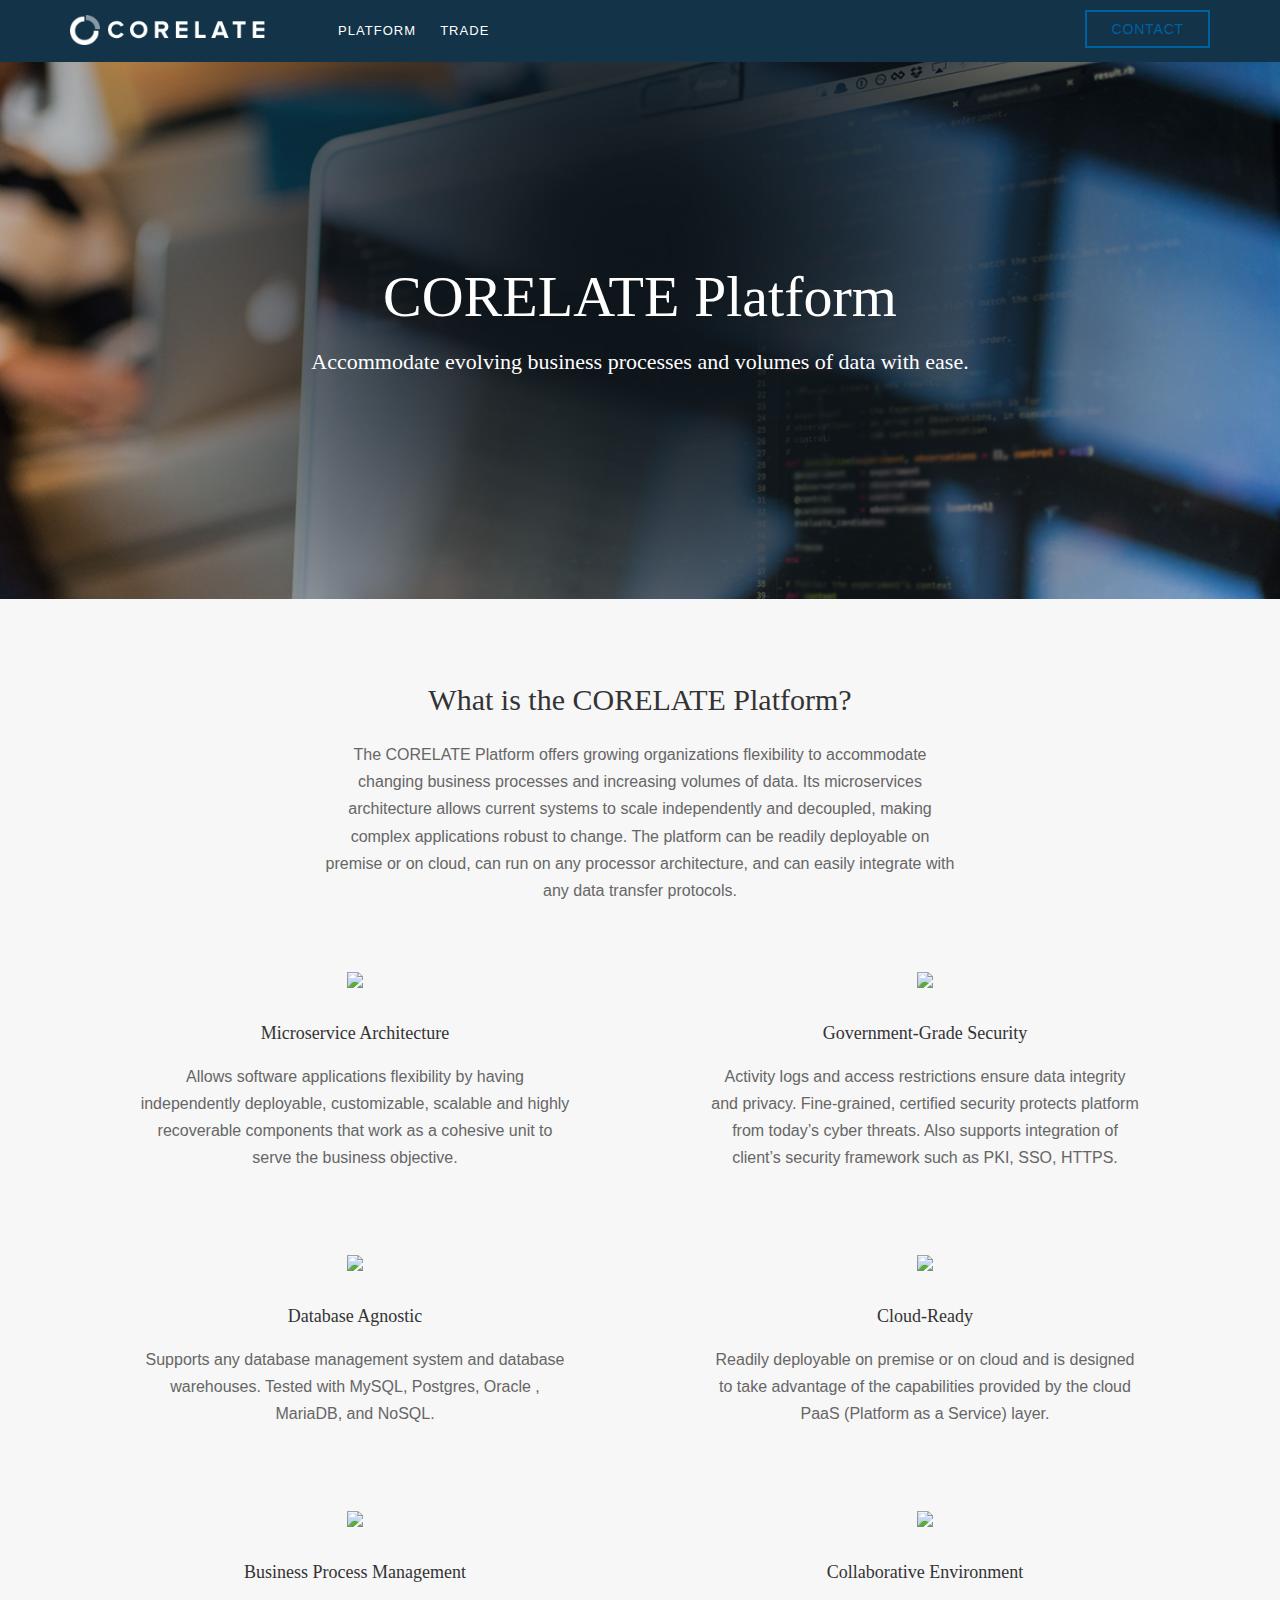
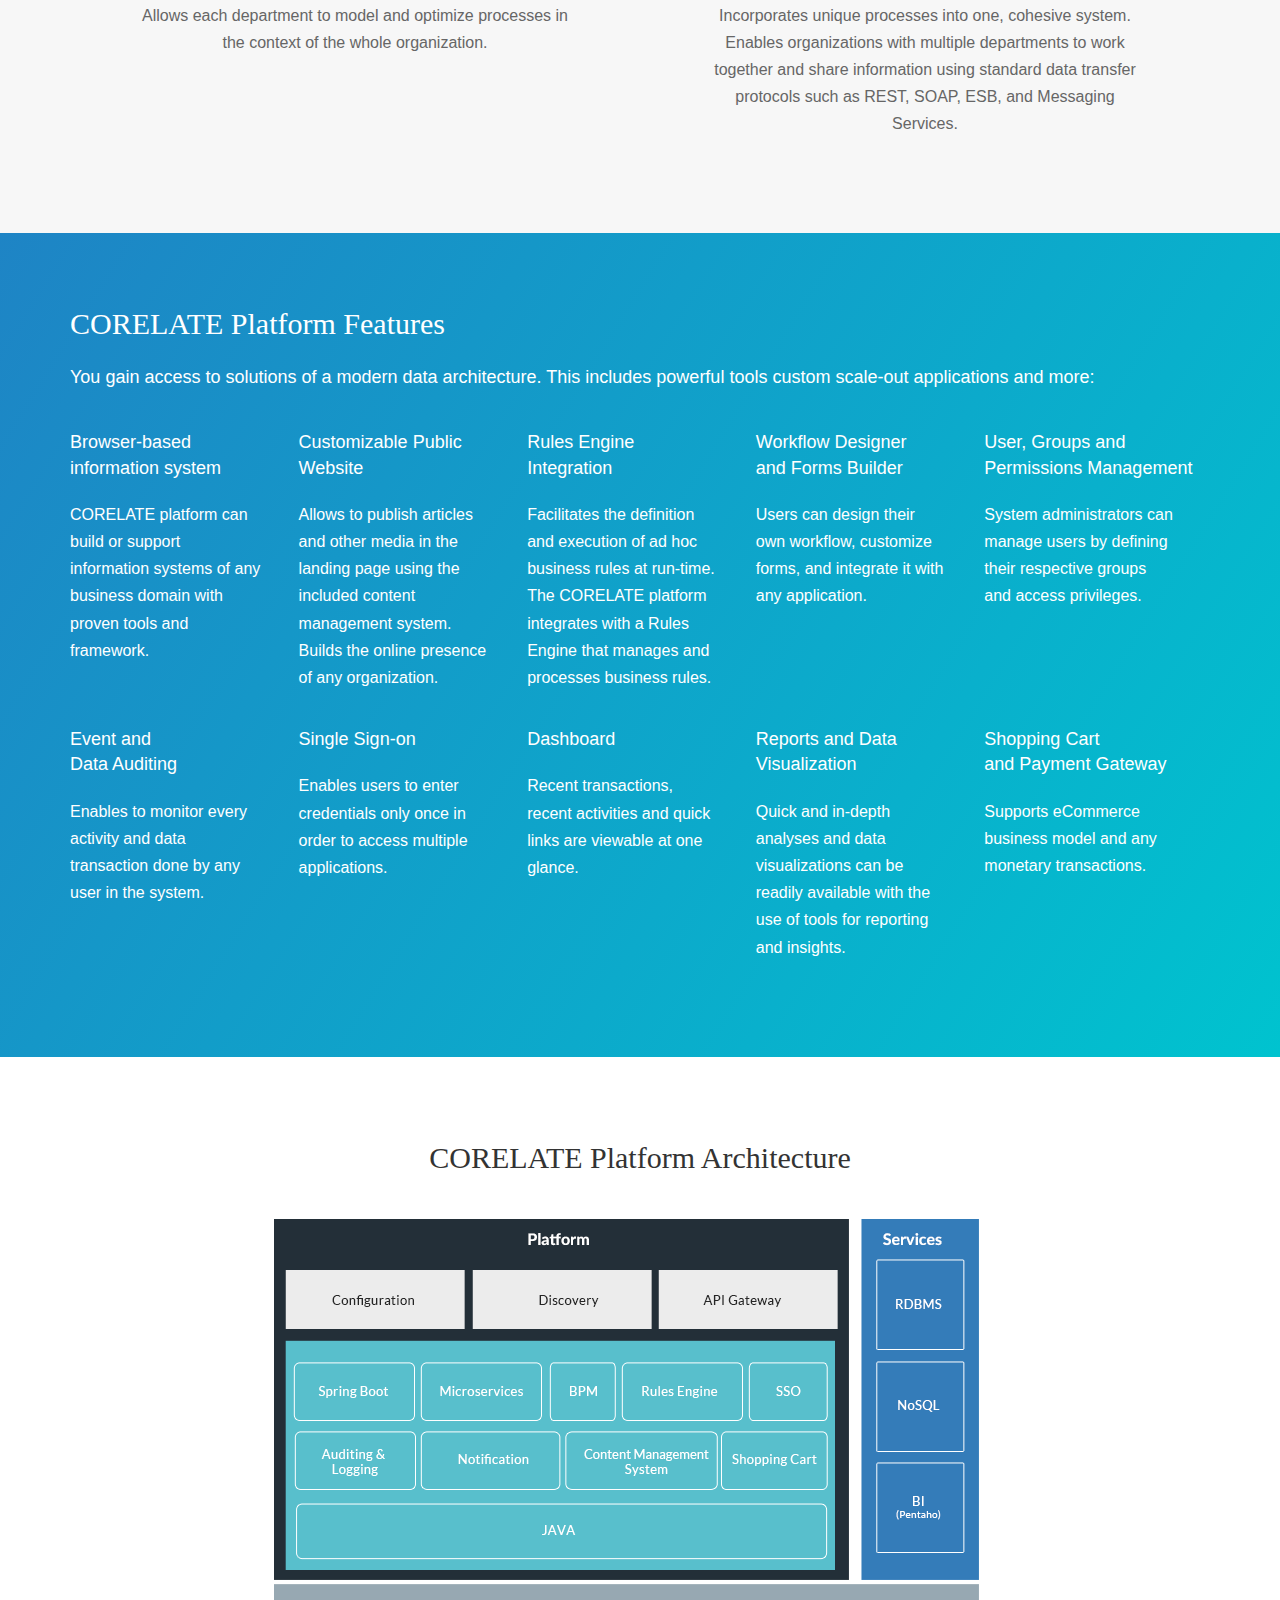
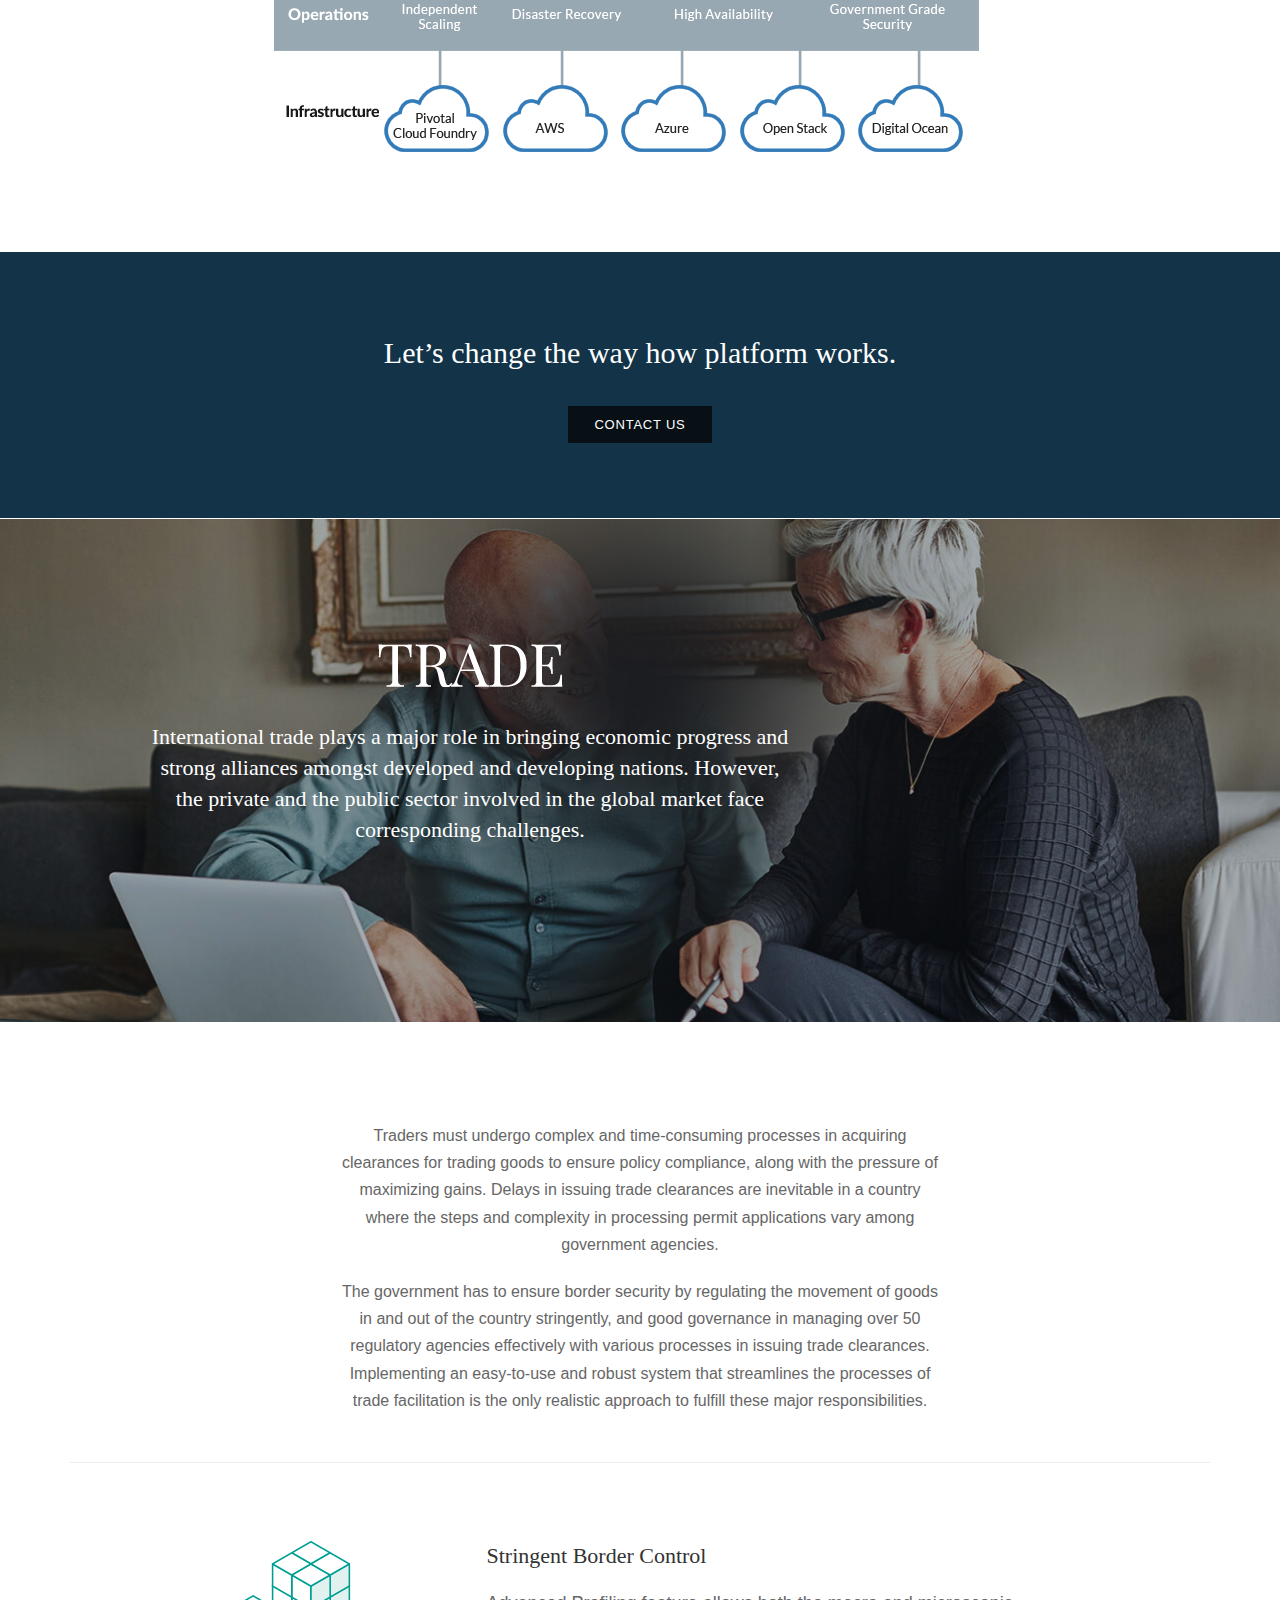
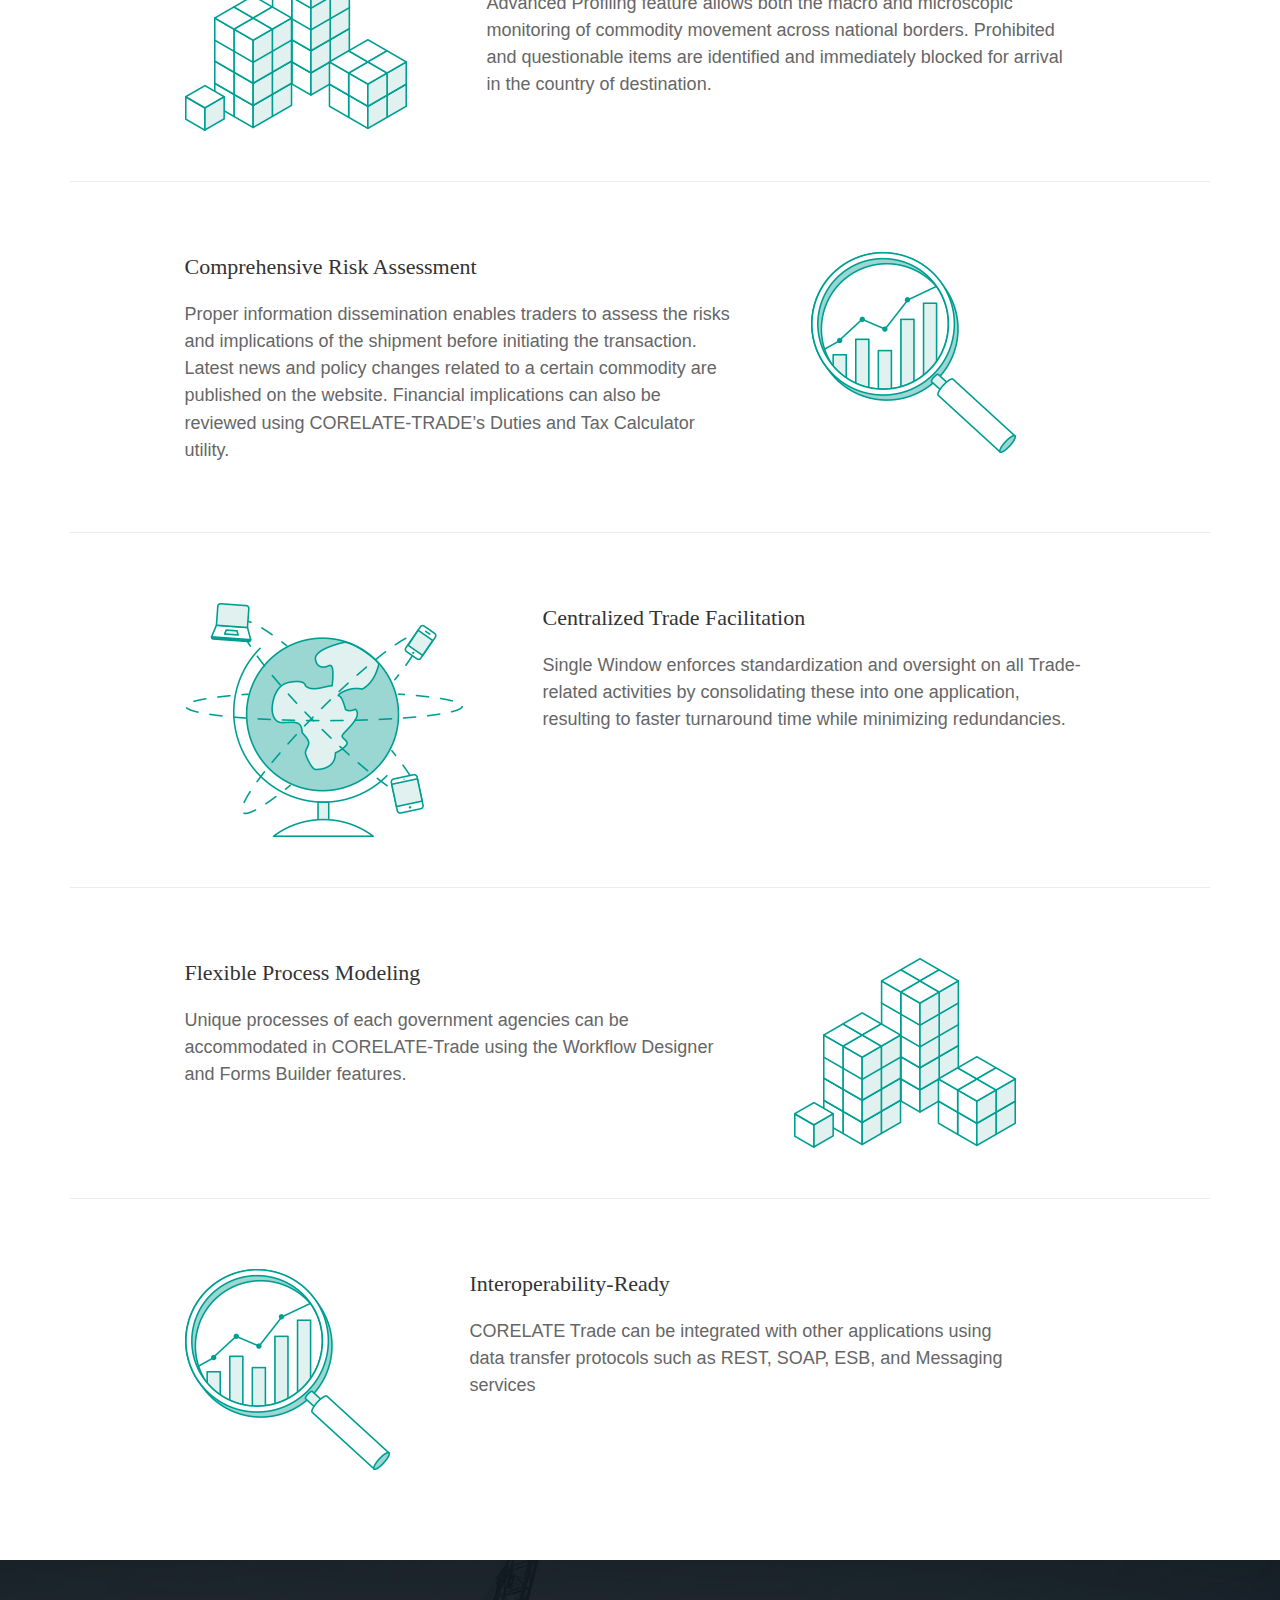
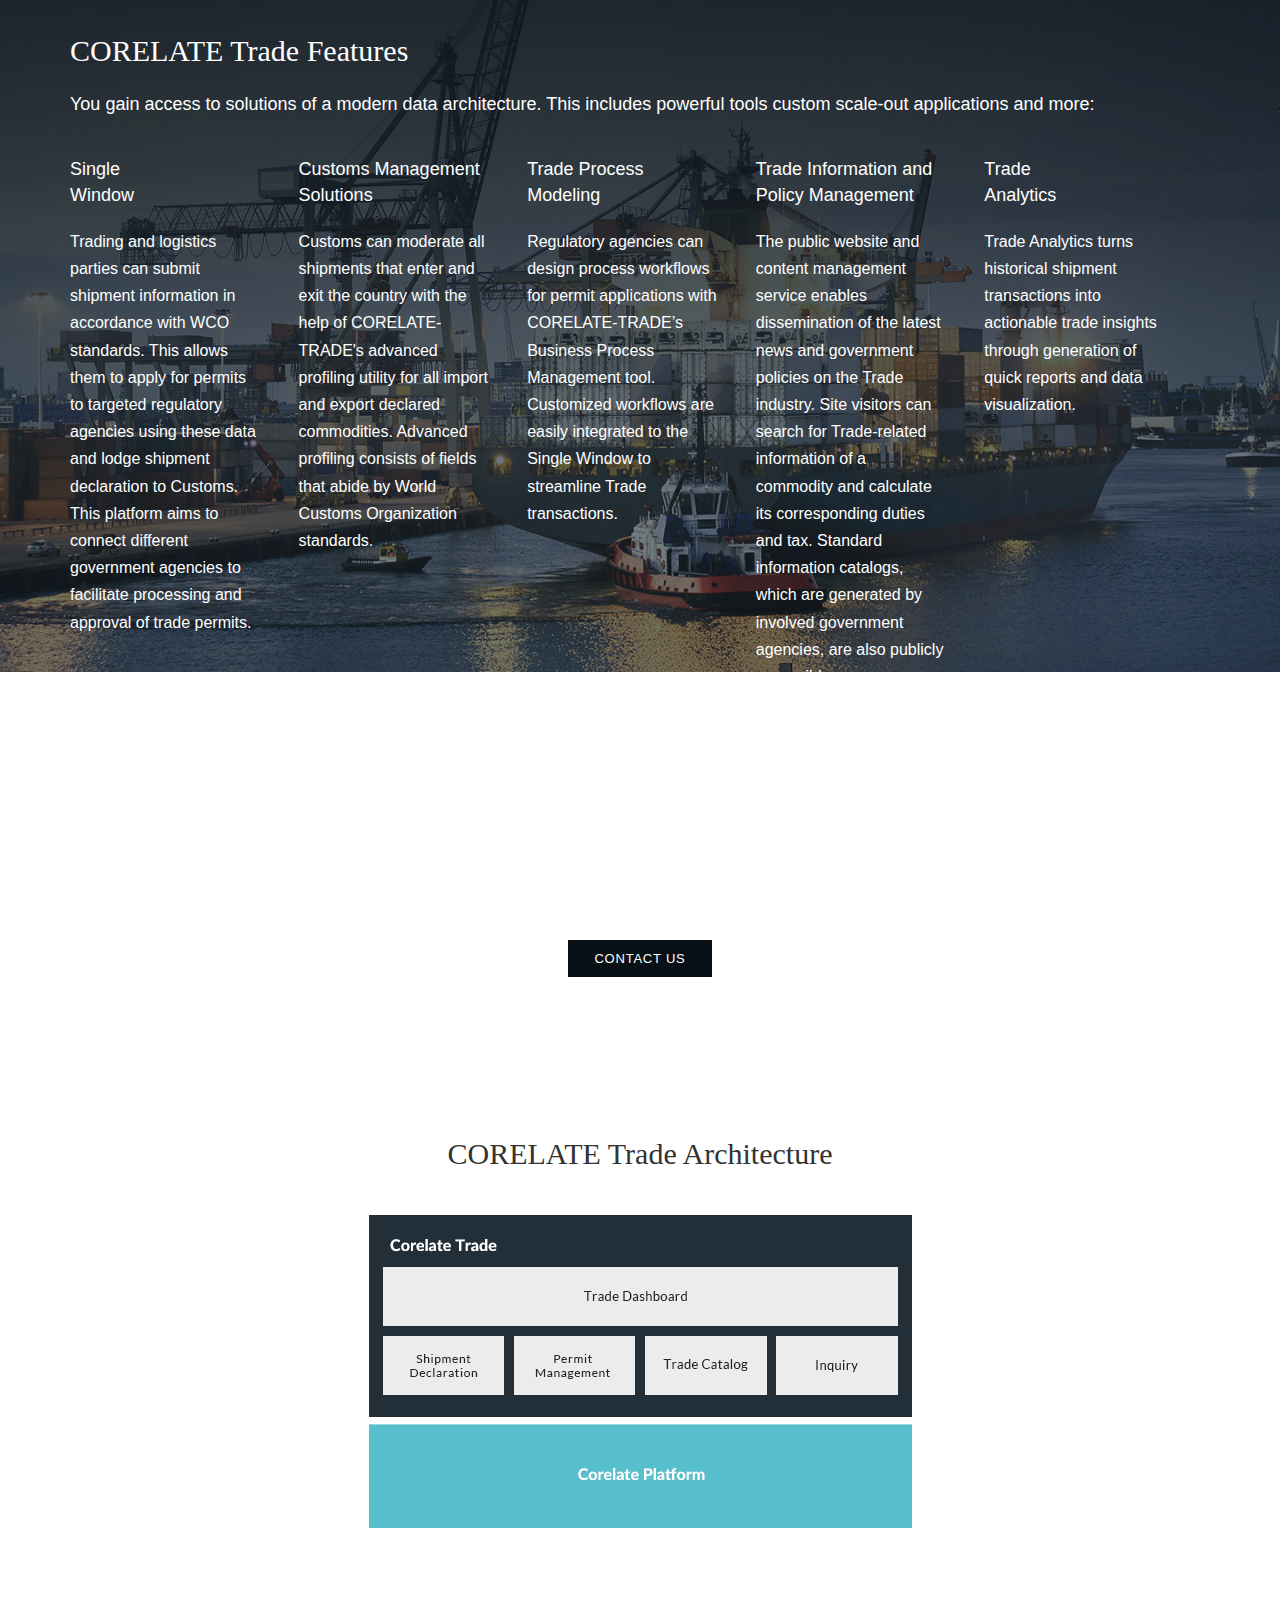
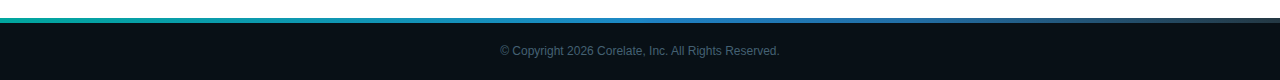
==== backup.html @ 80c0e865 "optimized" ====
<!DOCTYPE html>
<html class="" lang="EN">

<head profile="http://dublincore.org">
    <title>Corelate</title>

    <meta content="text/html; charset=UTF-8" http-equiv="Content-Type">

    <script type="text/javascript">
        window.NREUM || (NREUM = {});
        NREUM.info = {
            "beacon": "bam.nr-data.net",
            "errorBeacon": "bam.nr-data.net",
            "licenseKey": "462e01a639",
            "applicationID": "4451611",
            "transactionName": "IlZaQEAOWQ0AExxZVwxcG11cBVAZ",
            "queueTime": 0,
            "applicationTime": 19,
            "agent": ""
        }
    </script>
    <script type="text/javascript">
        (window.NREUM || (NREUM = {})).loader_config = {
            xpid: "Ug8PV1ZXGwcEUVBUBgA="
        };
        window.NREUM || (NREUM = {}), __nr_require = function(t, e, n) {
            function r(n) {
                if (!e[n]) {
                    var o = e[n] = {
                        exports: {}
                    };
                    t[n][0].call(o.exports, function(e) {
                        var o = t[n][1][e];
                        return r(o || e)
                    }, o, o.exports)
                }
                return e[n].exports
            }
            if ("function" == typeof __nr_require) return __nr_require;
            for (var o = 0; o < n.length; o++) r(n[o]);
            return r
        }({
            1: [function(t, e, n) {
                function r(t) {
                    try {
                        s.console && console.log(t)
                    } catch (e) {}
                }
                var o, i = t("ee"),
                    a = t(14),
                    s = {};
                try {
                    o = localStorage.getItem("__nr_flags").split(","), console && "function" == typeof console.log && (s.console = !0, -1 !== o.indexOf("dev") && (s.dev = !0), -1 !== o.indexOf("nr_dev") && (s.nrDev = !0))
                } catch (c) {}
                s.nrDev && i.on("internal-error", function(t) {
                    r(t.stack)
                }), s.dev && i.on("fn-err", function(t, e, n) {
                    r(n.stack)
                }), s.dev && (r("NR AGENT IN DEVELOPMENT MODE"), r("flags: " + a(s, function(t, e) {
                    return t
                }).join(", ")))
            }, {}],
            2: [function(t, e, n) {
                function r(t, e, n, r, o) {
                    try {
                        d ? d -= 1 : i("err", [o || new UncaughtException(t, e, n)])
                    } catch (s) {
                        try {
                            i("ierr", [s, (new Date).getTime(), !0])
                        } catch (c) {}
                    }
                    return "function" == typeof f ? f.apply(this, a(arguments)) : !1
                }

                function UncaughtException(t, e, n) {
                    this.message = t || "Uncaught error with no additional information", this.sourceURL = e, this.line = n
                }

                function o(t) {
                    i("err", [t, (new Date).getTime()])
                }
                var i = t("handle"),
                    a = t(15),
                    s = t("ee"),
                    c = t("loader"),
                    f = window.onerror,
                    u = !1,
                    d = 0;
                c.features.err = !0, t(1), window.onerror = r;
                try {
                    throw new Error
                } catch (l) {
                    "stack" in l && (t(8), t(7), "addEventListener" in window && t(5), c.xhrWrappable && t(9), u = !0)
                }
                s.on("fn-start", function(t, e, n) {
                    u && (d += 1)
                }), s.on("fn-err", function(t, e, n) {
                    u && (this.thrown = !0, o(n))
                }), s.on("fn-end", function() {
                    u && !this.thrown && d > 0 && (d -= 1)
                }), s.on("internal-error", function(t) {
                    i("ierr", [t, (new Date).getTime(), !0])
                })
            }, {}],
            3: [function(t, e, n) {
                t("loader").features.ins = !0
            }, {}],
            4: [function(t, e, n) {
                function r(t) {}
                if (window.performance && window.performance.timing && window.performance.getEntriesByType) {
                    var o = t("ee"),
                        i = t("handle"),
                        a = t(8),
                        s = t(7);
                    t("loader").features.stn = !0, t(6);
                    var c = NREUM.o.EV;
                    o.on("fn-start", function(t, e) {
                        var n = t[0];
                        n instanceof c && (this.bstStart = Date.now())
                    }), o.on("fn-end", function(t, e) {
                        var n = t[0];
                        n instanceof c && i("bst", [n, e, this.bstStart, Date.now()])
                    }), a.on("fn-start", function(t, e, n) {
                        this.bstStart = Date.now(), this.bstType = n
                    }), a.on("fn-end", function(t, e) {
                        i("bstTimer", [e, this.bstStart, Date.now(), this.bstType])
                    }), s.on("fn-start", function() {
                        this.bstStart = Date.now()
                    }), s.on("fn-end", function(t, e) {
                        i("bstTimer", [e, this.bstStart, Date.now(), "requestAnimationFrame"])
                    }), o.on("pushState-start", function(t) {
                        this.time = Date.now(), this.startPath = location.pathname + location.hash
                    }), o.on("pushState-end", function(t) {
                        i("bstHist", [location.pathname + location.hash, this.startPath, this.time])
                    }), "addEventListener" in window.performance && (window.performance.clearResourceTimings ? window.performance.addEventListener("resourcetimingbufferfull", function(t) {
                        i("bstResource", [window.performance.getEntriesByType("resource")]), window.performance.clearResourceTimings()
                    }, !1) : window.performance.addEventListener("webkitresourcetimingbufferfull", function(t) {
                        i("bstResource", [window.performance.getEntriesByType("resource")]), window.performance.webkitClearResourceTimings()
                    }, !1)), document.addEventListener("scroll", r, !1), document.addEventListener("keypress", r, !1), document.addEventListener("click", r, !1)
                }
            }, {}],
            5: [function(t, e, n) {
                function r(t) {
                    for (var e = t; e && !e.hasOwnProperty(u);) e = Object.getPrototypeOf(e);
                    e && o(e)
                }

                function o(t) {
                    s.inPlace(t, [u, d], "-", i)
                }

                function i(t, e) {
                    return t[1]
                }
                var a = t("ee").get("events"),
                    s = t(16)(a),
                    c = t("gos"),
                    f = XMLHttpRequest,
                    u = "addEventListener",
                    d = "removeEventListener";
                e.exports = a, "getPrototypeOf" in Object ? (r(document), r(window), r(f.prototype)) : f.prototype.hasOwnProperty(u) && (o(window), o(f.prototype)), a.on(u + "-start", function(t, e) {
                    if (t[1]) {
                        var n = t[1];
                        if ("function" == typeof n) {
                            var r = c(n, "nr@wrapped", function() {
                                return s(n, "fn-", null, n.name || "anonymous")
                            });
                            this.wrapped = t[1] = r
                        } else "function" == typeof n.handleEvent && s.inPlace(n, ["handleEvent"], "fn-")
                    }
                }), a.on(d + "-start", function(t) {
                    var e = this.wrapped;
                    e && (t[1] = e)
                })
            }, {}],
            6: [function(t, e, n) {
                var r = t("ee").get("history"),
                    o = t(16)(r);
                e.exports = r, o.inPlace(window.history, ["pushState", "replaceState"], "-")
            }, {}],
            7: [function(t, e, n) {
                var r = t("ee").get("raf"),
                    o = t(16)(r);
                e.exports = r, o.inPlace(window, ["requestAnimationFrame", "mozRequestAnimationFrame", "webkitRequestAnimationFrame", "msRequestAnimationFrame"], "raf-"), r.on("raf-start", function(t) {
                    t[0] = o(t[0], "fn-")
                })
            }, {}],
            8: [function(t, e, n) {
                function r(t, e, n) {
                    t[0] = a(t[0], "fn-", null, n)
                }

                function o(t, e, n) {
                    this.method = n, this.timerDuration = "number" == typeof t[1] ? t[1] : 0, t[0] = a(t[0], "fn-", this, n)
                }
                var i = t("ee").get("timer"),
                    a = t(16)(i);
                e.exports = i, a.inPlace(window, ["setTimeout", "setImmediate"], "setTimer-"), a.inPlace(window, ["setInterval"], "setInterval-"), a.inPlace(window, ["clearTimeout", "clearImmediate"], "clearTimeout-"), i.on("setInterval-start", r), i.on("setTimer-start", o)
            }, {}],
            9: [function(t, e, n) {
                function r(t, e) {
                    d.inPlace(e, ["onreadystatechange"], "fn-", s)
                }

                function o() {
                    var t = this,
                        e = u.context(t);
                    t.readyState > 3 && !e.resolved && (e.resolved = !0, u.emit("xhr-resolved", [], t)), d.inPlace(t, v, "fn-", s)
                }

                function i(t) {
                    w.push(t), h && (g = -g, b.data = g)
                }

                function a() {
                    for (var t = 0; t < w.length; t++) r([], w[t]);
                    w.length && (w = [])
                }

                function s(t, e) {
                    return e
                }

                function c(t, e) {
                    for (var n in t) e[n] = t[n];
                    return e
                }
                t(5);
                var f = t("ee"),
                    u = f.get("xhr"),
                    d = t(16)(u),
                    l = NREUM.o,
                    p = l.XHR,
                    h = l.MO,
                    m = "readystatechange",
                    v = ["onload", "onerror", "onabort", "onloadstart", "onloadend", "onprogress", "ontimeout"],
                    w = [];
                e.exports = u;
                var y = window.XMLHttpRequest = function(t) {
                    var e = new p(t);
                    try {
                        u.emit("new-xhr", [e], e), e.addEventListener(m, o, !1)
                    } catch (n) {
                        try {
                            u.emit("internal-error", [n])
                        } catch (r) {}
                    }
                    return e
                };
                if (c(p, y), y.prototype = p.prototype, d.inPlace(y.prototype, ["open", "send"], "-xhr-", s), u.on("send-xhr-start", function(t, e) {
                        r(t, e), i(e)
                    }), u.on("open-xhr-start", r), h) {
                    var g = 1,
                        b = document.createTextNode(g);
                    new h(a).observe(b, {
                        characterData: !0
                    })
                } else f.on("fn-end", function(t) {
                    t[0] && t[0].type === m || a()
                })
            }, {}],
            10: [function(t, e, n) {
                function r(t) {
                    var e = this.params,
                        n = this.metrics;
                    if (!this.ended) {
                        this.ended = !0;
                        for (var r = 0; l > r; r++) t.removeEventListener(d[r], this.listener, !1);
                        if (!e.aborted) {
                            if (n.duration = (new Date).getTime() - this.startTime, 4 === t.readyState) {
                                e.status = t.status;
                                var i = o(t, this.lastSize);
                                if (i && (n.rxSize = i), this.sameOrigin) {
                                    var a = t.getResponseHeader("X-NewRelic-App-Data");
                                    a && (e.cat = a.split(", ").pop())
                                }
                            } else e.status = 0;
                            n.cbTime = this.cbTime, u.emit("xhr-done", [t], t), c("xhr", [e, n, this.startTime])
                        }
                    }
                }

                function o(t, e) {
                    var n = t.responseType;
                    if ("json" === n && null !== e) return e;
                    var r = "arraybuffer" === n || "blob" === n || "json" === n ? t.response : t.responseText;
                    return i(r)
                }

                function i(t) {
                    if ("string" == typeof t && t.length) return t.length;
                    if ("object" == typeof t) {
                        if ("undefined" != typeof ArrayBuffer && t instanceof ArrayBuffer && t.byteLength) return t.byteLength;
                        if ("undefined" != typeof Blob && t instanceof Blob && t.size) return t.size;
                        if (!("undefined" != typeof FormData && t instanceof FormData)) try {
                            return JSON.stringify(t).length
                        } catch (e) {
                            return
                        }
                    }
                }

                function a(t, e) {
                    var n = f(e),
                        r = t.params;
                    r.host = n.hostname + ":" + n.port, r.pathname = n.pathname, t.sameOrigin = n.sameOrigin
                }
                var s = t("loader");
                if (s.xhrWrappable) {
                    var c = t("handle"),
                        f = t(11),
                        u = t("ee"),
                        d = ["load", "error", "abort", "timeout"],
                        l = d.length,
                        p = t("id"),
                        h = t(13),
                        m = window.XMLHttpRequest;
                    s.features.xhr = !0, t(9), u.on("new-xhr", function(t) {
                        var e = this;
                        e.totalCbs = 0, e.called = 0, e.cbTime = 0, e.end = r, e.ended = !1, e.xhrGuids = {}, e.lastSize = null, h && (h > 34 || 10 > h) || window.opera || t.addEventListener("progress", function(t) {
                            e.lastSize = t.loaded
                        }, !1)
                    }), u.on("open-xhr-start", function(t) {
                        this.params = {
                            method: t[0]
                        }, a(this, t[1]), this.metrics = {}
                    }), u.on("open-xhr-end", function(t, e) {
                        "loader_config" in NREUM && "xpid" in NREUM.loader_config && this.sameOrigin && e.setRequestHeader("X-NewRelic-ID", NREUM.loader_config.xpid)
                    }), u.on("send-xhr-start", function(t, e) {
                        var n = this.metrics,
                            r = t[0],
                            o = this;
                        if (n && r) {
                            var a = i(r);
                            a && (n.txSize = a)
                        }
                        this.startTime = (new Date).getTime(), this.listener = function(t) {
                            try {
                                "abort" === t.type && (o.params.aborted = !0), ("load" !== t.type || o.called === o.totalCbs && (o.onloadCalled || "function" != typeof e.onload)) && o.end(e)
                            } catch (n) {
                                try {
                                    u.emit("internal-error", [n])
                                } catch (r) {}
                            }
                        };
                        for (var s = 0; l > s; s++) e.addEventListener(d[s], this.listener, !1)
                    }), u.on("xhr-cb-time", function(t, e, n) {
                        this.cbTime += t, e ? this.onloadCalled = !0 : this.called += 1, this.called !== this.totalCbs || !this.onloadCalled && "function" == typeof n.onload || this.end(n)
                    }), u.on("xhr-load-added", function(t, e) {
                        var n = "" + p(t) + !!e;
                        this.xhrGuids && !this.xhrGuids[n] && (this.xhrGuids[n] = !0, this.totalCbs += 1)
                    }), u.on("xhr-load-removed", function(t, e) {
                        var n = "" + p(t) + !!e;
                        this.xhrGuids && this.xhrGuids[n] && (delete this.xhrGuids[n], this.totalCbs -= 1)
                    }), u.on("addEventListener-end", function(t, e) {
                        e instanceof m && "load" === t[0] && u.emit("xhr-load-added", [t[1], t[2]], e)
                    }), u.on("removeEventListener-end", function(t, e) {
                        e instanceof m && "load" === t[0] && u.emit("xhr-load-removed", [t[1], t[2]], e)
                    }), u.on("fn-start", function(t, e, n) {
                        e instanceof m && ("onload" === n && (this.onload = !0), ("load" === (t[0] && t[0].type) || this.onload) && (this.xhrCbStart = (new Date).getTime()))
                    }), u.on("fn-end", function(t, e) {
                        this.xhrCbStart && u.emit("xhr-cb-time", [(new Date).getTime() - this.xhrCbStart, this.onload, e], e)
                    })
                }
            }, {}],
            11: [function(t, e, n) {
                e.exports = function(t) {
                    var e = document.createElement("a"),
                        n = window.location,
                        r = {};
                    e.href = t, r.port = e.port;
                    var o = e.href.split("://");
                    !r.port && o[1] && (r.port = o[1].split("/")[0].split("@").pop().split(":")[1]), r.port && "0" !== r.port || (r.port = "https" === o[0] ? "443" : "80"), r.hostname = e.hostname || n.hostname, r.pathname = e.pathname, r.protocol = o[0], "/" !== r.pathname.charAt(0) && (r.pathname = "/" + r.pathname);
                    var i = !e.protocol || ":" === e.protocol || e.protocol === n.protocol,
                        a = e.hostname === document.domain && e.port === n.port;
                    return r.sameOrigin = i && (!e.hostname || a), r
                }
            }, {}],
            12: [function(t, e, n) {
                function r(t, e) {
                    return function() {
                        o(t, [(new Date).getTime()].concat(a(arguments)), null, e)
                    }
                }
                var o = t("handle"),
                    i = t(14),
                    a = t(15);
                "undefined" == typeof window.newrelic && (newrelic = NREUM);
                var s = ["setPageViewName", "addPageAction", "setCustomAttribute", "finished", "addToTrace", "inlineHit"],
                    c = ["addPageAction"],
                    f = "api-";
                i(s, function(t, e) {
                    newrelic[e] = r(f + e, "api")
                }), i(c, function(t, e) {
                    newrelic[e] = r(f + e)
                }), e.exports = newrelic, newrelic.noticeError = function(t) {
                    "string" == typeof t && (t = new Error(t)), o("err", [t, (new Date).getTime()])
                }
            }, {}],
            13: [function(t, e, n) {
                var r = 0,
                    o = navigator.userAgent.match(/Firefox[\/\s](\d+\.\d+)/);
                o && (r = +o[1]), e.exports = r
            }, {}],
            14: [function(t, e, n) {
                function r(t, e) {
                    var n = [],
                        r = "",
                        i = 0;
                    for (r in t) o.call(t, r) && (n[i] = e(r, t[r]), i += 1);
                    return n
                }
                var o = Object.prototype.hasOwnProperty;
                e.exports = r
            }, {}],
            15: [function(t, e, n) {
                function r(t, e, n) {
                    e || (e = 0), "undefined" == typeof n && (n = t ? t.length : 0);
                    for (var r = -1, o = n - e || 0, i = Array(0 > o ? 0 : o); ++r < o;) i[r] = t[e + r];
                    return i
                }
                e.exports = r
            }, {}],
            16: [function(t, e, n) {
                function r(t) {
                    return !(t && "function" == typeof t && t.apply && !t[a])
                }
                var o = t("ee"),
                    i = t(15),
                    a = "nr@original",
                    s = Object.prototype.hasOwnProperty,
                    c = !1;
                e.exports = function(t) {
                    function e(t, e, n, o) {
                        function nrWrapper() {
                            var r, a, s, c;
                            try {
                                a = this, r = i(arguments), s = "function" == typeof n ? n(r, a) : n || {}
                            } catch (u) {
                                d([u, "", [r, a, o], s])
                            }
                            f(e + "start", [r, a, o], s);
                            try {
                                return c = t.apply(a, r)
                            } catch (l) {
                                throw f(e + "err", [r, a, l], s), l
                            } finally {
                                f(e + "end", [r, a, c], s)
                            }
                        }
                        return r(t) ? t : (e || (e = ""), nrWrapper[a] = t, u(t, nrWrapper), nrWrapper)
                    }

                    function n(t, n, o, i) {
                        o || (o = "");
                        var a, s, c, f = "-" === o.charAt(0);
                        for (c = 0; c < n.length; c++) s = n[c], a = t[s], r(a) || (t[s] = e(a, f ? s + o : o, i, s))
                    }

                    function f(e, n, r) {
                        if (!c) {
                            c = !0;
                            try {
                                t.emit(e, n, r)
                            } catch (o) {
                                d([o, e, n, r])
                            }
                            c = !1
                        }
                    }

                    function u(t, e) {
                        if (Object.defineProperty && Object.keys) try {
                            var n = Object.keys(t);
                            return n.forEach(function(n) {
                                Object.defineProperty(e, n, {
                                    get: function() {
                                        return t[n]
                                    },
                                    set: function(e) {
                                        return t[n] = e, e
                                    }
                                })
                            }), e
                        } catch (r) {
                            d([r])
                        }
                        for (var o in t) s.call(t, o) && (e[o] = t[o]);
                        return e
                    }

                    function d(e) {
                        try {
                            t.emit("internal-error", e)
                        } catch (n) {}
                    }
                    return t || (t = o), e.inPlace = n, e.flag = a, e
                }
            }, {}],
            ee: [function(t, e, n) {
                function r() {}

                function o(t) {
                    function e(t) {
                        return t && t instanceof r ? t : t ? s(t, a, i) : i()
                    }

                    function n(n, r, o) {
                        t && t(n, r, o);
                        for (var i = e(o), a = l(n), s = a.length, c = 0; s > c; c++) a[c].apply(i, r);
                        var u = f[v[n]];
                        return u && u.push([w, n, r, i]), i
                    }

                    function d(t, e) {
                        m[t] = l(t).concat(e)
                    }

                    function l(t) {
                        return m[t] || []
                    }

                    function p(t) {
                        return u[t] = u[t] || o(n)
                    }

                    function h(t, e) {
                        c(t, function(t, n) {
                            e = e || "feature", v[n] = e, e in f || (f[e] = [])
                        })
                    }
                    var m = {},
                        v = {},
                        w = {
                            on: d,
                            emit: n,
                            get: p,
                            listeners: l,
                            context: e,
                            buffer: h
                        };
                    return w
                }

                function i() {
                    return new r
                }
                var a = "nr@context",
                    s = t("gos"),
                    c = t(14),
                    f = {},
                    u = {},
                    d = e.exports = o();
                d.backlog = f
            }, {}],
            gos: [function(t, e, n) {
                function r(t, e, n) {
                    if (o.call(t, e)) return t[e];
                    var r = n();
                    if (Object.defineProperty && Object.keys) try {
                        return Object.defineProperty(t, e, {
                            value: r,
                            writable: !0,
                            enumerable: !1
                        }), r
                    } catch (i) {}
                    return t[e] = r, r
                }
                var o = Object.prototype.hasOwnProperty;
                e.exports = r
            }, {}],
            handle: [function(t, e, n) {
                function r(t, e, n, r) {
                    o.buffer([t], r), o.emit(t, e, n)
                }
                var o = t("ee").get("handle");
                e.exports = r, r.ee = o
            }, {}],
            id: [function(t, e, n) {
                function r(t) {
                    var e = typeof t;
                    return !t || "object" !== e && "function" !== e ? -1 : t === window ? 0 : a(t, i, function() {
                        return o++
                    })
                }
                var o = 1,
                    i = "nr@id",
                    a = t("gos");
                e.exports = r
            }, {}],
            loader: [function(t, e, n) {
                function r() {
                    if (!m++) {
                        var t = h.info = NREUM.info,
                            e = u.getElementsByTagName("script")[0];
                        if (t && t.licenseKey && t.applicationID && e) {
                            c(l, function(e, n) {
                                t[e] || (t[e] = n)
                            });
                            var n = "https" === d.split(":")[0] || t.sslForHttp;
                            h.proto = n ? "https://" : "http://", s("mark", ["onload", a()], null, "api");
                            var r = u.createElement("script");
                            r.src = h.proto + t.agent, e.parentNode.insertBefore(r, e)
                        }
                    }
                }

                function o() {
                    "complete" === u.readyState && i()
                }

                function i() {
                    s("mark", ["domContent", a()], null, "api")
                }

                function a() {
                    return (new Date).getTime()
                }
                var s = t("handle"),
                    c = t(14),
                    f = window,
                    u = f.document;
                NREUM.o = {
                    ST: setTimeout,
                    CT: clearTimeout,
                    XHR: f.XMLHttpRequest,
                    REQ: f.Request,
                    EV: f.Event,
                    PR: f.Promise,
                    MO: f.MutationObserver
                }, t(12);
                var d = "" + location,
                    l = {
                        beacon: "bam.nr-data.net",
                        errorBeacon: "bam.nr-data.net",
                        agent: "js-agent.newrelic.com/nr-918.min.js"
                    },
                    p = window.XMLHttpRequest && XMLHttpRequest.prototype && XMLHttpRequest.prototype.addEventListener && !/CriOS/.test(navigator.userAgent),
                    h = e.exports = {
                        offset: a(),
                        origin: d,
                        features: {},
                        xhrWrappable: p
                    };
                u.addEventListener ? (u.addEventListener("DOMContentLoaded", i, !1), f.addEventListener("load", r, !1)) : (u.attachEvent("onreadystatechange", o), f.attachEvent("onload", r)), s("mark", ["firstbyte", a()], null, "api");
                var m = 0
            }, {}]
        }, {}, ["loader", 2, 10, 4, 3]);
    </script>
    <meta content="Home" property="og:title">
    <meta content="website" property="og:type">
    <meta content="width=device-width, initial-scale=1.0, maximum-scale=1, minimum-scale=1, user-scalable=no" id="viewport" name="viewport">
    
    <link href="images/favicon.ico" rel="shortcut icon" type="image/x-icon">
    <link href="files_files/application-1.css" media="all" rel="stylesheet">
    <link href="files_files/application-2.css" media="all" rel="stylesheet">
    
    <script async="async" src="files_files/application-232e12974c56cdbbe2a2cf944777f6a6.js"></script>
    <script src="files_files/munchkin_002.js" async="" type="text/javascript"></script>
    <link href="files_files/forms2.css" type="text/css" rel="stylesheet" id="mktoForms2BaseStyle">
    <link href="files_files/forms2-theme-simple.css" type="text/css" rel="stylesheet" id="mktoForms2ThemeStyle">
    <style type="text/css">
        .fancybox-margin {
            margin-right: 15px;
        }
    </style>
    <style type="text/css">
        .fancybox-margin {
            margin-right: 15px;
        }
    </style>
    <style class="firebugResetStyles" type="text/css" charset="utf-8">
        /* See license.txt for terms of usage */
        /** reset styling **/
        
        .firebugResetStyles {
            z-index: 2147483646 !important;
            top: 0 !important;
            left: 0 !important;
            display: block !important;
            border: 0 none !important;
            margin: 0 !important;
            padding: 0 !important;
            outline: 0 !important;
            min-width: 0 !important;
            max-width: none !important;
            min-height: 0 !important;
            max-height: none !important;
            position: fixed !important;
            transform: rotate(0deg) !important;
            transform-origin: 50% 50% !important;
            border-radius: 0 !important;
            box-shadow: none !important;
            background: transparent none !important;
            pointer-events: none !important;
            white-space: normal !important;
        }
        style.firebugResetStyles {
            display: none !important;
        }
        .firebugBlockBackgroundColor {
            background-color: transparent !important;
        }
        .firebugResetStyles:before,
        .firebugResetStyles:after {
            content: "" !important;
        }
        /**actual styling to be modified by firebug theme**/
        
        .firebugCanvas {
            display: none !important;
        }
        /* * * * * * * * * * * * * * * * * * * * * * * * * * * * * * * * * * * * * * * * * * * * * * * * */
        
        .firebugLayoutBox {
            width: auto !important;
            position: static !important;
        }
        .firebugLayoutBoxOffset {
            opacity: 0.8 !important;
            position: fixed !important;
        }
        .firebugLayoutLine {
            opacity: 0.4 !important;
            background-color: #000000 !important;
        }
        .firebugLayoutLineLeft,
        .firebugLayoutLineRight {
            width: 1px !important;
            height: 100% !important;
        }
        .firebugLayoutLineTop,
        .firebugLayoutLineBottom {
            width: 100% !important;
            height: 1px !important;
        }
        .firebugLayoutLineTop {
            margin-top: -1px !important;
            border-top: 1px solid #999999 !important;
        }
        .firebugLayoutLineRight {
            border-right: 1px solid #999999 !important;
        }
        .firebugLayoutLineBottom {
            border-bottom: 1px solid #999999 !important;
        }
        .firebugLayoutLineLeft {
            margin-left: -1px !important;
            border-left: 1px solid #999999 !important;
        }
        /* * * * * * * * * * * * * * * * * * * * * * * * * * * * * * * * * * * * * * * * * * * * * * * * */
        
        .firebugLayoutBoxParent {
            border-top: 0 none !important;
            border-right: 1px dashed #E00 !important;
            border-bottom: 1px dashed #E00 !important;
            border-left: 0 none !important;
            position: fixed !important;
            width: auto !important;
        }
        .firebugRuler {
            position: absolute !important;
        }
        .firebugRulerH {
            top: -15px !important;
            left: 0 !important;
            width: 100% !important;
            height: 14px !important;
            background: url("data:image/png,%89PNG%0D%0A%1A%0A%00%00%00%0DIHDR%00%00%13%88%00%00%00%0E%08%02%00%00%00L%25a%0A%00%00%00%04gAMA%00%00%D6%D8%D4OX2%00%00%00%19tEXtSoftware%00Adobe%20ImageReadyq%C9e%3C%00%00%04%F8IDATx%DA%EC%DD%D1n%E2%3A%00E%D1%80%F8%FF%EF%E2%AF2%95%D0D4%0E%C1%14%B0%8Fa-%E9%3E%CC%9C%87n%B9%81%A6W0%1C%A6i%9A%E7y%0As8%1CT%A9R%A5J%95*U%AAT%A9R%A5J%95*U%AAT%A9R%A5J%95*U%AAT%A9R%A5J%95*U%AAT%A9R%A5J%95*U%AAT%A9R%A5J%95*U%AAT%A9R%A5J%95*U%AATE9%FE%FCw%3E%9F%AF%2B%2F%BA%97%FDT%1D~K(%5C%9D%D5%EA%1B%5C%86%B5%A9%BDU%B5y%80%ED%AB*%03%FAV9%AB%E1%CEj%E7%82%EF%FB%18%BC%AEJ8%AB%FA'%D2%BEU9%D7U%ECc0%E1%A2r%5DynwVi%CFW%7F%BB%17%7Dy%EACU%CD%0E%F0%FA%3BX%FEbV%FEM%9B%2B%AD%BE%AA%E5%95v%AB%AA%E3E5%DCu%15rV9%07%B5%7F%B5w%FCm%BA%BE%AA%FBY%3D%14%F0%EE%C7%60%0EU%AAT%A9R%A5J%95*U%AAT%A9R%A5J%95*U%AAT%A9R%A5J%95*U%AAT%A9R%A5J%95*U%AAT%A9R%A5JU%88%D3%F5%1F%AE%DF%3B%1B%F2%3E%DAUCNa%F92%D02%AC%7Dm%F9%3A%D4%F2%8B6%AE*%BF%5C%C2Ym~9g5%D0Y%95%17%7C%C8c%B0%7C%18%26%9CU%CD%13i%F7%AA%90%B3Z%7D%95%B4%C7%60%E6E%B5%BC%05%B4%FBY%95U%9E%DB%FD%1C%FC%E0%9F%83%7F%BE%17%7DkjMU%E3%03%AC%7CWj%DF%83%9An%BCG%AE%F1%95%96yQ%0Dq%5Dy%00%3Et%B5'%FC6%5DS%95pV%95%01%81%FF'%07%00%00%00%00%00%00%00%00%00%F8x%C7%F0%BE%9COp%5D%C9%7C%AD%E7%E6%EBV%FB%1E%E0(%07%E5%AC%C6%3A%ABi%9C%8F%C6%0E9%AB%C0'%D2%8E%9F%F99%D0E%B5%99%14%F5%0D%CD%7F%24%C6%DEH%B8%E9rV%DFs%DB%D0%F7%00k%FE%1D%84%84%83J%B8%E3%BA%FB%EF%20%84%1C%D7%AD%B0%8E%D7U%C8Y%05%1E%D4t%EF%AD%95Q%BF8w%BF%E9%0A%BF%EB%03%00%00%00%00%00%00%00%00%00%B8vJ%8E%BB%F5%B1u%8Cx%80%E1o%5E%CA9%AB%CB%CB%8E%03%DF%1D%B7T%25%9C%D5(%EFJM8%AB%CC'%D2%B2*%A4s%E7c6%FB%3E%FA%A2%1E%80~%0E%3E%DA%10x%5D%95Uig%15u%15%ED%7C%14%B6%87%A1%3B%FCo8%A8%D8o%D3%ADO%01%EDx%83%1A~%1B%9FpP%A3%DC%C6'%9C%95gK%00%00%00%00%00%00%00%00%00%20%D9%C9%11%D0%C0%40%AF%3F%EE%EE%92%94%D6%16X%B5%BCMH%15%2F%BF%D4%A7%C87%F1%8E%F2%81%AE%AAvzr%DA2%ABV%17%7C%E63%83%E7I%DC%C6%0Bs%1B%EF6%1E%00%00%00%00%00%00%00%00%00%80cr%9CW%FF%7F%C6%01%0E%F1%CE%A5%84%B3%CA%BC%E0%CB%AA%84%CE%F9%BF)%EC%13%08WU%AE%AB%B1%AE%2BO%EC%8E%CBYe%FE%8CN%ABr%5Dy%60~%CFA%0D%F4%AE%D4%BE%C75%CA%EDVB%EA(%B7%F1%09g%E5%D9%12%00%00%00%00%00%00%00%00%00H%F6%EB%13S%E7y%5E%5E%FB%98%F0%22%D1%B2'%A7%F0%92%B1%BC%24z3%AC%7Dm%60%D5%92%B4%7CEUO%5E%F0%AA*%3BU%B9%AE%3E%A0j%94%07%A0%C7%A0%AB%FD%B5%3F%A0%F7%03T%3Dy%D7%F7%D6%D4%C0%AAU%D2%E6%DFt%3F%A8%CC%AA%F2%86%B9%D7%F5%1F%18%E6%01%F8%CC%D5%9E%F0%F3z%88%AA%90%EF%20%00%00%00%00%00%00%00%00%00%C0%A6%D3%EA%CFi%AFb%2C%7BB%0A%2B%C3%1A%D7%06V%D5%07%A8r%5D%3D%D9%A6%CAu%F5%25%CF%A2%99%97zNX%60%95%AB%5DUZ%D5%FBR%03%AB%1C%D4k%9F%3F%BB%5C%FF%81a%AE%AB'%7F%F3%EA%FE%F3z%94%AA%D8%DF%5B%01%00%00%00%00%00%00%00%00%00%8E%FB%F3%F2%B1%1B%8DWU%AAT%A9R%A5J%95*U%AAT%A9R%A5J%95*U%AAT%A9R%A5J%95*U%AAT%A9R%A5J%95*U%AAT%A9R%A5J%95*U%AAT%A9R%A5J%95*U%AAT%A9R%A5J%95*UiU%C7%BBe%E7%F3%B9%CB%AAJ%95*U%AAT%A9R%A5J%95*U%AAT%A9R%A5J%95*U%AAT%A9R%A5J%95*U%AAT%A9R%A5J%95*U%AAT%A9R%A5J%95*U%AAT%A9R%A5J%95*U%AAT%A9R%A5*%AAj%FD%C6%D4%5Eo%90%B5Z%ADV%AB%D5j%B5Z%ADV%AB%D5j%B5Z%ADV%AB%D5j%B5Z%ADV%AB%D5j%B5Z%ADV%AB%D5j%B5Z%ADV%AB%D5j%B5Z%ADV%AB%D5j%B5%86%AF%1B%9F%98%DA%EBm%BBV%AB%D5j%B5Z%ADV%AB%D5j%B5Z%ADV%AB%D5j%B5Z%ADV%AB%D5j%B5Z%ADV%AB%D5j%B5Z%ADV%AB%D5j%B5Z%ADV%AB%D5j%B5Z%AD%D6%E4%F58%01%00%00%00%00%00%00%00%00%00%00%00%00%00%40%85%7F%02%0C%008%C2%D0H%16j%8FX%00%00%00%00IEND%AEB%60%82") repeat-x !important;
            border-top: 1px solid #BBBBBB !important;
            border-right: 1px dashed #BBBBBB !important;
            border-bottom: 1px solid #000000 !important;
        }
        .firebugRulerV {
            top: 0 !important;
            left: -15px !important;
            width: 14px !important;
            height: 100% !important;
            background: url("data:image/png,%89PNG%0D%0A%1A%0A%00%00%00%0DIHDR%00%00%00%0E%00%00%13%88%08%02%00%00%00%0E%F5%CB%10%00%00%00%04gAMA%00%00%D6%D8%D4OX2%00%00%00%19tEXtSoftware%00Adobe%20ImageReadyq%C9e%3C%00%00%06~IDATx%DA%EC%DD%D1v%A20%14%40Qt%F1%FF%FF%E4%97%D9%07%3BT%19%92%DC%40(%90%EEy%9A5%CB%B6%E8%F6%9Ac%A4%CC0%84%FF%DC%9E%CF%E7%E3%F1%88%DE4%F8%5D%C7%9F%2F%BA%DD%5E%7FI%7D%F18%DDn%BA%C5%FB%DF%97%BFk%F2%10%FF%FD%B4%F2M%A7%FB%FD%FD%B3%22%07p%8F%3F%AE%E3%F4S%8A%8F%40%EEq%9D%BE8D%F0%0EY%A1Uq%B7%EA%1F%81%88V%E8X%3F%B4%CEy%B7h%D1%A2E%EBohU%FC%D9%AF2fO%8BBeD%BE%F7X%0C%97%A4%D6b7%2Ck%A5%12%E3%9B%60v%B7r%C7%1AI%8C%BD%2B%23r%00c0%B2v%9B%AD%CA%26%0C%1Ek%05A%FD%93%D0%2B%A1u%8B%16-%95q%5Ce%DCSO%8E%E4M%23%8B%F7%C2%FE%40%BB%BD%8C%FC%8A%B5V%EBu%40%F9%3B%A72%FA%AE%8C%D4%01%CC%B5%DA%13%9CB%AB%E2I%18%24%B0n%A9%0CZ*Ce%9C%A22%8E%D8NJ%1E%EB%FF%8F%AE%CAP%19*%C3%BAEKe%AC%D1%AAX%8C*%DEH%8F%C5W%A1e%AD%D4%B7%5C%5B%19%C5%DB%0D%EF%9F%19%1D%7B%5E%86%BD%0C%95%A12%AC%5B*%83%96%CAP%19%F62T%86%CAP%19*%83%96%CA%B8Xe%BC%FE)T%19%A1%17xg%7F%DA%CBP%19*%C3%BA%A52T%86%CAP%19%F62T%86%CA%B0n%A9%0CZ%1DV%C6%3D%F3%FCH%DE%B4%B8~%7F%5CZc%F1%D6%1F%AF%84%F9%0F6%E6%EBVt9%0E~%BEr%AF%23%B0%97%A12T%86%CAP%19%B4T%86%CA%B8Re%D8%CBP%19*%C3%BA%A52huX%19%AE%CA%E5%BC%0C%7B%19*CeX%B7h%A9%0C%95%E1%BC%0C%7B%19*CeX%B7T%06%AD%CB%5E%95%2B%BF.%8F%C5%97%D5%E4%7B%EE%82%D6%FB%CF-%9C%FD%B9%CF%3By%7B%19%F62T%86%CA%B0n%D1R%19*%A3%D3%CA%B0%97%A12T%86uKe%D0%EA%B02*%3F1%99%5DB%2B%A4%B5%F8%3A%7C%BA%2B%8Co%7D%5C%EDe%A8%0C%95a%DDR%19%B4T%C66%82fA%B2%ED%DA%9FC%FC%17GZ%06%C9%E1%B3%E5%2C%1A%9FoiB%EB%96%CA%A0%D5qe4%7B%7D%FD%85%F7%5B%ED_%E0s%07%F0k%951%ECr%0D%B5C%D7-g%D1%A8%0C%EB%96%CA%A0%A52T%C6)*%C3%5E%86%CAP%19%D6-%95A%EB*%95q%F8%BB%E3%F9%AB%F6%E21%ACZ%B7%22%B7%9B%3F%02%85%CB%A2%5B%B7%BA%5E%B7%9C%97%E1%BC%0C%EB%16-%95%A12z%AC%0C%BFc%A22T%86uKe%D0%EA%B02V%DD%AD%8A%2B%8CWhe%5E%AF%CF%F5%3B%26%CE%CBh%5C%19%CE%CB%B0%F3%A4%095%A1%CAP%19*Ce%A8%0C%3BO*Ce%A8%0C%95%A12%3A%AD%8C%0A%82%7B%F0v%1F%2FD%A9%5B%9F%EE%EA%26%AF%03%CA%DF9%7B%19*Ce%A8%0C%95%A12T%86%CA%B8Ze%D8%CBP%19*Ce%A8%0C%95%D1ae%EC%F7%89I%E1%B4%D7M%D7P%8BjU%5C%BB%3E%F2%20%D8%CBP%19*Ce%A8%0C%95%A12T%C6%D5*%C3%5E%86%CAP%19*Ce%B4O%07%7B%F0W%7Bw%1C%7C%1A%8C%B3%3B%D1%EE%AA%5C%D6-%EBV%83%80%5E%D0%CA%10%5CU%2BD%E07YU%86%CAP%19*%E3%9A%95%91%D9%A0%C8%AD%5B%EDv%9E%82%FFKOee%E4%8FUe%A8%0C%95%A12T%C6%1F%A9%8C%C8%3D%5B%A5%15%FD%14%22r%E7B%9F%17l%F8%BF%ED%EAf%2B%7F%CF%ECe%D8%CBP%19*Ce%A8%0C%95%E1%93~%7B%19%F62T%86%CAP%19*Ce%A8%0C%E7%13%DA%CBP%19*Ce%A8%0CZf%8B%16-Z%B4h%D1R%19f%8B%16-Z%B4h%D1R%19%B4%CC%16-Z%B4h%D1R%19%B4%CC%16-Z%B4h%D1%A2%A52%CC%16-Z%B4h%D1%A2%A52h%99-Z%B4h%D1%A2%A52h%99-Z%B4h%D1%A2EKe%98-Z%B4h%D1%A2EKe%D02%5B%B4h%D1%A2EKe%D02%5B%B4h%D1%A2E%8B%96%CA0%5B%B4h%D1%A2E%8B%96%CA%A0e%B6h%D1%A2E%8B%96%CA%A0e%B6h%D1%A2E%8B%16-%95a%B6h%D1%A2E%8B%16-%95A%CBl%D1%A2E%8B%16-%95A%CBl%D1%A2E%8B%16-Z*%C3l%D1%A2E%8B%16-Z*%83%96%D9%A2E%8B%16-Z*%83%96%D9%A2E%8B%16-Z%B4T%86%D9%A2E%8B%16-Z%B4T%06-%B3E%8B%16-Z%B4T%06-%B3E%8B%16-Z%B4h%A9%0C%B3E%8B%16-Z%B4h%A9%0CZf%8B%16-Z%B4h%A9%0CZf%8B%16-Z%B4h%D1R%19f%8B%16-Z%B4h%D1R%19%B4%CC%16-Z%B4h%D1R%19%B4%CC%16-Z%B4h%D1%A2%A52%CC%16-Z%B4h%D1%A2%A52h%99-Z%B4h%D1%A2%A52h%99-Z%B4h%D1%A2EKe%98-Z%B4h%D1%A2EKe%D02%5B%B4h%D1%A2EKe%D02%5B%B4h%D1%A2E%8B%96%CA0%5B%B4h%D1%A2E%8B%96%CA%A0e%B6h%D1%A2E%8B%96%CA%A0e%B6h%D1%A2E%8B%16-%95a%B6h%D1%A2E%8B%16-%95A%CBl%D1%A2E%8B%16-%95A%CBl%D1%A2E%8B%16-Z*%C3l%D1%A2E%8B%16-Z*%83%96%D9%A2E%8B%16-Z*%83%96%D9%A2E%8B%16-Z%B4T%86%D9%A2E%8B%16-Z%B4T%06-%B3E%8B%16-Z%B4T%06-%B3E%8B%16-Z%B4h%A9%0C%B3E%8B%16-Z%B4h%A9%0CZf%8B%16-Z%B4h%A9%0CZf%8B%16-Z%B4h%D1R%19f%8B%16-Z%B4h%D1R%19%B4%CC%16-Z%B4h%D1R%19%B4%CC%16-Z%B4h%D1%A2%A52%CC%16-Z%B4h%D1%A2%A52h%99-Z%B4h%D1%A2%A52h%99-Z%B4h%D1%A2EKe%98-Z%B4h%D1%A2EKe%D02%5B%B4h%D1%A2EKe%D02%5B%B4h%D1%A2E%8B%96%CA0%5B%B4h%D1%A2E%8B%96%CA%A0e%B6h%D1%A2E%8B%96%CA%A0e%B6h%D1%A2E%8B%16-%95a%B6h%D1%A2E%8B%16-%95A%CBl%D1%A2E%8B%16-%95A%CBl%D1%A2E%8B%16-Z*%C3l%D1%A2E%8B%16-Z*%83%96%D9%A2E%8B%16-Z*%83%96%D9%A2E%8B%16-Z%B4T%86%D9%A2E%8B%16-Z%B4T%06-%B3E%8B%16-Z%B4%AE%A4%F5%25%C0%00%DE%BF%5C'%0F%DA%B8q%00%00%00%00IEND%AEB%60%82") repeat-y !important;
            border-left: 1px solid #BBBBBB !important;
            border-right: 1px solid #000000 !important;
            border-bottom: 1px dashed #BBBBBB !important;
        }
        .overflowRulerX > .firebugRulerV {
            left: 0 !important;
        }
        .overflowRulerY > .firebugRulerH {
            top: 0 !important;
        }
        /* * * * * * * * * * * * * * * * * * * * * * * * * * * * * * * * * * * * * * * * * * * * * * * * */
        
        .fbProxyElement {
            position: fixed !important;
            pointer-events: auto !important;
        }
    </style>

    <link rel="stylesheet" href="files_files/defaulten.css" type="text/css">
    <link rel="stylesheet" href="files_files/minimalist.css" type="text/css">

    <style type="text/css">
        .gsc-control-cse {
            font-family: Arial, sans-serif;
            border-color: #FFFFFF;
            background-color: #FFFFFF;
        }
        .gsc-control-cse .gsc-table-result {
            font-family: Arial, sans-serif;
        }
        input.gsc-input {
            border-color: #BBBBBB;
        }
        input.gsc-search-button {
            border-color: #007A6C;
            background-color: #007A6C;
        }
        .gsc-tabHeader.gsc-tabhInactive {
            border-color: #67AEA8;
            background-color: #67AEA8;
        }
        .gsc-tabHeader.gsc-tabhActive {
            border-color: #007A6C;
            background-color: #007A6C;
        }
        .gsc-tabsArea {
            border-color: #007A6C;
        }
        .gsc-webResult.gsc-result,
        .gsc-results .gsc-imageResult {
            border-color: #FFFFFF;
            background-color: #FFFFFF;
        }
        .gsc-webResult.gsc-result:hover,
        .gsc-imageResult:hover {
            border-color: #000000;
            background-color: #FFFFFF;
        }
        .gsc-webResult.gsc-result.gsc-promotion:hover {
            border-color: #000000;
            background-color: #FFFFFF;
        }
        .gs-webResult.gs-result a.gs-title:link,
        .gs-webResult.gs-result a.gs-title:link b,
        .gs-imageResult a.gs-title:link,
        .gs-imageResult a.gs-title:link b {
            color: #444444;
        }
        .gs-webResult.gs-result a.gs-title:visited,
        .gs-webResult.gs-result a.gs-title:visited b,
        .gs-imageResult a.gs-title:visited,
        .gs-imageResult a.gs-title:visited b {
            color: #444444;
        }
        .gs-webResult.gs-result a.gs-title:hover,
        .gs-webResult.gs-result a.gs-title:hover b,
        .gs-imageResult a.gs-title:hover,
        .gs-imageResult a.gs-title:hover b {
            color: #444444;
        }
        .gs-webResult.gs-result a.gs-title:active,
        .gs-webResult.gs-result a.gs-title:active b,
        .gs-imageResult a.gs-title:active,
        .gs-imageResult a.gs-title:active b {
            color: #777777;
        }
        .gsc-cursor-page {
            color: #444444;
        }
        a.gsc-trailing-more-results:link {
            color: #444444;
        }
        .gs-webResult .gs-snippet,
        .gs-imageResult .gs-snippet,
        .gs-fileFormatType {
            color: #333333;
        }
        .gs-webResult div.gs-visibleUrl,
        .gs-imageResult div.gs-visibleUrl {
            color: #000000;
        }
        .gs-webResult div.gs-visibleUrl-short {
            color: #000000;
        }
        .gs-webResult div.gs-visibleUrl-short {
            display: none;
        }
        .gs-webResult div.gs-visibleUrl-long {
            display: block;
        }
        .gs-promotion div.gs-visibleUrl-short {
            display: none;
        }
        .gs-promotion div.gs-visibleUrl-long {
            display: block;
        }
        .gsc-cursor-box {
            border-color: #FFFFFF;
        }
        .gsc-results .gsc-cursor-box .gsc-cursor-page {
            border-color: #67AEA8;
            background-color: #FFFFFF;
            color: #444444;
        }
        .gsc-results .gsc-cursor-box .gsc-cursor-current-page {
            border-color: #007A6C;
            background-color: #007A6C;
            color: #444444;
        }
        .gsc-webResult.gsc-result.gsc-promotion {
            border-color: #CCCCCC;
            background-color: #E6E6E6;
        }
        .gsc-completion-title {
            color: #444444;
        }
        .gsc-completion-snippet {
            color: #333333;
        }
        .gs-promotion a.gs-title:link,
        .gs-promotion a.gs-title:link *,
        .gs-promotion .gs-snippet a:link {
            color: #0000CC;
        }
        .gs-promotion a.gs-title:visited,
        .gs-promotion a.gs-title:visited *,
        .gs-promotion .gs-snippet a:visited {
            color: #0000CC;
        }
        .gs-promotion a.gs-title:hover,
        .gs-promotion a.gs-title:hover *,
        .gs-promotion .gs-snippet a:hover {
            color: #444444;
        }
        .gs-promotion a.gs-title:active,
        .gs-promotion a.gs-title:active *,
        .gs-promotion .gs-snippet a:active {
            color: #00CC00;
        }
        .gs-promotion .gs-snippet,
        .gs-promotion .gs-title .gs-promotion-title-right,
        .gs-promotion .gs-title .gs-promotion-title-right * {
            color: #333333;
        }
        .gs-promotion .gs-visibleUrl,
        .gs-promotion .gs-visibleUrl-short {
            color: #00CC00;
        }
        .gsc-input input.gsc-input {
            background: none repeat scroll 0% 0% white !important;
        }
    </style>
    <style type="text/css">
        .gscb_a {
            display: inline-block;
            font: 27px/13px arial, sans-serif
        }
        .gsst_a .gscb_a {
            color: #a1b9ed;
            cursor: pointer
        }
        .gsst_a:hover .gscb_a,
        .gsst_a:focus .gscb_a {
            color: #36c
        }
        .gsst_a {
            display: inline-block
        }
        .gsst_a {
            cursor: pointer;
            padding: 0 4px
        }
        .gsst_a:hover {
            text-decoration: none!important
        }
        .gsst_b {
            font-size: 16px;
            padding: 0 2px;
            position: relative;
            user-select: none;
            -moz-user-select: none;
            white-space: nowrap
        }
        .gsst_e {
            opacity: 0.55;
        }
        .gsst_a:hover .gsst_e,
        .gsst_a:focus .gsst_e {
            opacity: 0.72;
        }
        .gsst_a:active .gsst_e {
            opacity: 1;
        }
        .gsst_f {
            background: white;
            text-align: left
        }
        .gsst_g {
            background-color: white;
            border: 1px solid #ccc;
            border-top-color: #d9d9d9;
            box-shadow: 0 2px 4px rgba(0, 0, 0, 0.2);
            -moz-box-shadow: 0 2px 4px rgba(0, 0, 0, 0.2);
            margin: -1px -3px;
            padding: 0 6px
        }
        .gsst_h {
            background-color: white;
            height: 1px;
            margin-bottom: -1px;
            position: relative;
            top: -1px
        }
        .gsib_a {
            width: 100%;
            padding: 4px 6px 0
        }
        .gsib_a,
        .gsib_b {
            vertical-align: top
        }
        .gssb_c {
            border: 0;
            position: absolute;
            z-index: 989
        }
        .gssb_e {
            border: 1px solid #ccc;
            border-top-color: #d9d9d9;
            box-shadow: 0 2px 4px rgba(0, 0, 0, 0.2);
            -moz-box-shadow: 0 2px 4px rgba(0, 0, 0, 0.2);
            cursor: default
        }
        .gssb_f {
            visibility: hidden;
            white-space: nowrap
        }
        .gssb_k {
            border: 0;
            display: block;
            position: absolute;
            top: 0;
            z-index: 988
        }
        .gsdd_a {
            border: none!important
        }
        .gscsep_a {
            display: none
        }
        .gsq_a {
            padding: 0
        }
        .gssb_a {
            padding: 0 7px
        }
        .gssb_a,
        .gssb_a td {
            white-space: nowrap;
            overflow: hidden;
            line-height: 22px
        }
        #gssb_b {
            font-size: 11px;
            color: #36c;
            text-decoration: none
        }
        #gssb_b:hover {
            font-size: 11px;
            color: #36c;
            text-decoration: underline
        }
        .gssb_g {
            text-align: center;
            padding: 8px 0 7px;
            position: relative
        }
        .gssb_h {
            font-size: 15px;
            height: 28px;
            margin: 0.2em
        }
        .gssb_i {
            background: #eee
        }
        .gss_ifl {
            visibility: hidden;
            padding-left: 5px
        }
        .gssb_i .gss_ifl {
            visibility: visible
        }
        a.gssb_j {
            font-size: 13px;
            color: #36c;
            text-decoration: none;
            line-height: 100%
        }
        a.gssb_j:hover {
            text-decoration: underline
        }
        .gssb_l {
            height: 1px;
            background-color: #e5e5e5
        }
        .gssb_m {
            color: #000;
            background: #fff
        }
        .gsfe_a {
            border: 1px solid #b9b9b9;
            border-top-color: #a0a0a0;
            box-shadow: inset 0px 1px 2px rgba(0, 0, 0, 0.1);
            -moz-box-shadow: inset 0px 1px 2px rgba(0, 0, 0, 0.1);
            -webkit-box-shadow: inset 0px 1px 2px rgba(0, 0, 0, 0.1);
        }
        .gsfe_b {
            border: 1px solid #4d90fe;
            outline: none;
            box-shadow: inset 0px 1px 2px rgba(0, 0, 0, 0.3);
            -moz-box-shadow: inset 0px 1px 2px rgba(0, 0, 0, 0.3);
            -webkit-box-shadow: inset 0px 1px 2px rgba(0, 0, 0, 0.3);
        }
        .gssb_a {
            padding: 0 7px
        }
        .gssb_e {
            border: 0
        }
        .gssb_l {
            margin: 5px 0
        }
        .gssb_c .gsc-completion-container {
            position: static
        }
        .gssb_c {
            z-index: 5000
        }
        .gsc-completion-container table {
            background: transparent;
            font-size: inherit;
            font-family: inherit
        }
        .gssb_c > tbody > tr,
        .gssb_c > tbody > tr > td,
        .gssb_d,
        .gssb_d > tbody > tr,
        .gssb_d > tbody > tr > td,
        .gssb_e,
        .gssb_e > tbody > tr,
        .gssb_e > tbody > tr > td {
            padding: 0;
            margin: 0;
            border: 0
        }
        .gssb_a table,
        .gssb_a table tr,
        .gssb_a table tr td {
            padding: 0;
            margin: 0;
            border: 0
        }
    </style>

</head>

<body id="home">
    <div id="viewport">
        <div class="container-main">
            <header>
                <div class="navbar">
                    <div class="container">
                        <div class="menu-icon mobile-only">
                            <div class="menu-bar"></div>
                            <div class="menu-bar"></div>
                            <div class="menu-bar"></div>
                        </div>
                        <div class="corelate-logo">
                            <a href="#">
                                <img src="files_files/logo-1.png">
                            </a>
                        </div>
                        <ul class="nav">
                            <li id="">
                                <a href="#">Platform</a>
                            </li>
                            <li id="data-nav-link">
                                <a href="#">Trade</a>
                            </li>

                        </ul>
                        <div class="cta empty">
                            <a class="contactpopuplink">Contact</a>
                        </div>
                        <ul class="downloadsdocs hide" style="transform: translate(0px, 0px);">
                        <li>
                        <a href="#" target="_blank">
                        <i class="fa fa-cloud-download"></i>
                        <span>Download Data Sheet</span>
                        </a>
                        </li>
                        <li class="disappearing-contact-button visible">
                        <div class="cta darknavy">
                        <a class="contactpopuplink">Contact</a>
                        </div>
                        </li>
                        </ul>
                    </div>
                </div>
            </header>
            <div class="content">
                <div class="container center">
                    <div class="h1 white superthin" id="accelerate">CORELATE Platform</div>
                    <div class="h3 white superthin">
                        Accommodate evolving business processes and volumes of data with ease.
                        </br>
                        </br>
                        <a href="#transform">
                            <div class="whitearrowdown">
                                <i class="fa fa-angle-down"></i>
                            </div>
                        </a>
                    </div>

                </div>
            </div>
        
            <div id="whatdoesitmean">
                <div class="center">
                    <h3 class="h2">What is the CORELATE Platform?</h3>
                    <div class="intro">
                        <p>The CORELATE Platform offers growing organizations flexibility to accommodate changing business processes and increasing volumes of data. 
                        Its microservices architecture allows current systems to scale independently and decoupled, making complex applications robust to change. The platform can be readily deployable on premise or on cloud, can run on any processor architecture, and can easily integrate with any data transfer protocols.
                        </p>
                    </div>
                </div>
                <div class="container">
                    <div class="fifty" style="height: 360px;">
                        <div class="inner">
                            <div class="icon">
                                <img src="https://d1fto35gcfffzn.cloudfront.net/images/campaigns/hadoopnative/bubbles.png">
                            </div>
                            <div class="h4">
                                <strong>Microservice Architecture</strong>
                            </div>
                            <p>Allows software applications flexibility by having independently deployable, customizable, scalable and highly recoverable components that work as a cohesive unit to serve the business objective.</p>
                        </div>
                    </div>
                    <div class="fifty" style="height: 360px;">
                        <div class="inner">
                            <div class="icon">
                                <img src="https://d1fto35gcfffzn.cloudfront.net/images/campaigns/hadoopnative/notbubbles.png">
                            </div>
                            <div class="h4">
                                <strong>Government-Grade Security</strong>
                            </div>
                            <p>Activity logs and access restrictions ensure data integrity and privacy. Fine-grained, certified security protects platform from today’s cyber threats. Also supports integration of client’s security framework such as PKI, SSO, HTTPS.</p>
                        </div>
                    </div>
                    <div class="fifty" style="height: 364px;">
                        <div class="inner">
                            <div class="icon">
                                <img src="https://d1fto35gcfffzn.cloudfront.net/images/campaigns/hadoopnative/bubblesinpyramidshape.png">
                            </div>
                            <div class="h4">
                                <strong>Database Agnostic</strong>
                            </div>
                            <p>Supports any database management system and database warehouses. Tested with MySQL, Postgres, Oracle , MariaDB, and NoSQL.</p>
                        </div>
                    </div>
                    <div class="fifty" style="height: 360px;">
                        <div class="inner">
                            <div class="icon">
                                <img src="https://d1fto35gcfffzn.cloudfront.net/images/campaigns/hadoopnative/morebubbles.png">
                            </div>
                            <div class="h4">
                                <strong>Cloud-Ready </strong>
                            </div>
                            <p>Readily deployable on premise or on cloud and is designed to take advantage of the capabilities provided by the cloud PaaS (Platform as a Service) layer.</p>
                        </div>
                    </div>
                    <div class="fifty" style="height: 364px;">
                        <div class="inner">
                            <div class="icon">
                                <img src="https://d1fto35gcfffzn.cloudfront.net/images/campaigns/hadoopnative/notbubbles.png">
                            </div>
                            <div class="h4">
                                <strong>Business Process Management</strong>
                            </div>
                            <p>Allows each department to model and optimize processes in the context of the whole organization.</p>
                        </div>
                    </div>
                    <div class="fifty" style="height: 364px;">
                        <div class="inner">
                            <div class="icon">
                                <img src="https://d1fto35gcfffzn.cloudfront.net/images/campaigns/hadoopnative/bubblesinpyramidshape.png">
                            </div>
                            <div class="h4">
                                <strong>Collaborative Environment</strong>
                            </div>
                            <p>Incorporates unique processes into one, cohesive system. Enables organizations with multiple departments to work together and share information using standard data transfer protocols such as REST, SOAP, ESB, and Messaging Services.</p>
                        </div>
                    </div>
                </div>
            </div>
            
            <div id="sections">
            <div class="section technologies features">
                <div class="container">
                    <h2 class="h2">CORELATE Platform Features</h2>
                    <h4 class="h4">You gain access to solutions of a modern data architecture. This includes powerful tools custom scale-out applications and more:</h4>
                    <div class="twentywide sidebyside">
                        <div class="tab-links">
                            <ul>
                            </ul>
                        </div>
                    </div>
                    <div class="concepts" id="concepts">
                        <div class="concept sidebyside">
                            <h4 class="h4">
                                <strong>Browser-based </br>information system</strong>
                            </h4>
                            <p>CORELATE platform can build or support information systems of any business domain with proven tools and framework. <!--In-browser interface allows for ease-of-use and access from any operating system and platform.--></p>                                          
                        </div>
                        <div class="concept sidebyside">
                            <h4 class="h4">
                                <strong>Customizable Public Website</strong>
                            </h4>
                            <p>Allows to publish articles and other media in the landing page using the included content management system. Builds the online presence of any organization.</p>
                            
                        </div>
                        <div class="concept sidebyside">
                            <h4 class="h4">
                                <strong>Rules Engine </br>Integration</strong>
                            </h4>
                            <p>Facilitates the definition and execution of ad hoc business rules at run-time. The CORELATE platform integrates with a Rules Engine that manages and processes business rules.</p>
                        </div>
                        <div class="concept sidebyside">
                            <h4 class="h4">
                                <strong>Workflow Designer </br>and Forms Builder</strong>
                            </h4>
                            <p>Users can design their own workflow, customize forms, and integrate it with any application. 
                            </p>
                        </div>
                        <div class="concept sidebyside">
                            <h4 class="h4">
                                <strong>User, Groups and Permissions Management</strong>
                            </h4>
                            <p>System administrators can manage users by defining their respective groups and access privileges.</p>
                        </div>
                        <div class="concept sidebyside">
                            <h4 class="h4">
                                <strong>Event and </br>Data Auditing</strong>
                            </h4>
                            <p>Enables to monitor every activity and data transaction done by any user in the system.
                            </p>                                          
                        </div>
                        <div class="concept sidebyside">
                            <h4 class="h4">
                                <strong>Single Sign-on</strong>
                            </h4>
                            <p>Enables users to enter credentials only once in order to access multiple applications. <!--This process authenticates the user for all the applications they have been given rights to and eliminates further prompts in between accesses to applications.-->
                            </p>                                          
                        </div>
                        <div class="concept sidebyside">
                            <h4 class="h4">
                                <strong>Dashboard</strong>
                            </h4>
                            <p>Recent transactions, recent activities and quick links are viewable at one glance.
                            </p>                                          
                        </div>
                        <div class="concept sidebyside">
                            <h4 class="h4">
                                <strong>Reports and Data Visualization</strong>
                            </h4>
                            <p>Quick and in-depth analyses and data visualizations can be readily available with the use of tools for reporting and insights.</p>                                          
                        </div>
                        <div class="concept sidebyside">
                            <h4 class="h4">
                                <strong>Shopping Cart </br>and Payment Gateway</strong>
                            </h4>
                            <p>Supports eCommerce business model and any monetary transactions.</p>                                          
                        </div>                                        
                    </div>               
                </div>
            </div>
            </div>

            <div class="container">
                <div id="architecture">
                    <div class="text center">
                        <div class="h2">CORELATE Platform Architecture</div>
                   </div>
                    <div class="center" style="padding: 40px 0;">
                        <img src="images/platform-archi-diagram.png">
                    </div>
                </div>
            </div>

            
            <div class="bg-smint" id="contact">
                <div class="container center">
                    <div class="h2 white superthin">Let’s change the way how platform works.</div>
                    <br>
                    <div class="cta darknavy">
                        <a class="contactpopuplink">Contact Us</a>
                    </div>
                </div>
            </div>
            
            <div class="center hide" id="focus">
                <div class="container">
                    <h2 class="h2 white">CORELATE Trade</h2>
                    <h4 class="h4 white">Streamline trade facilitation processes with a user-friendly, secure and collaborative platform. 
                    </h4>
                </div>
            </div>



            <div id="explore">
                <div class="container hide">
                    <div id="concepts" class="">
                        <div class="container">
                            <div class="center">
                                <div class="h2">Benefits</div>
                                <p>Deliver a modern application development and operations environment that lets your developers focus on generating value for customers.</p>
                            </div>
                        </div>
                    </div>

                    <div class="h1">Corelate Features</div>
                    <div class="h3 superthin">When everything changed for these customers...</div>
                </div>
                <div class="" id="Corelatemoments">
                    <div class="Corelatemoment" id="humana">
                        <div class="container center">
                            <div style="opacity: 1; margin: 0px;" class="text">
                                <img src="images/logo-trade-white.png">
                                <div class="h3 white superthin trade-overview-head">
                                    International trade plays a major role in bringing economic progress and strong alliances amongst developed and developing nations. However, the private and the public sector involved in the global market face corresponding challenges.
                                    </br></br>
                                    <a href="#transform">
                                        <div class="whitearrowdown">
                                            <i class="fa fa-angle-down"></i>
                                        </div>
                                    </a>
                                </div>
                            </div>
                        </div>
                    </div>
                </div>
            </div>

            <div class="section usecases">
                <div class="container">
                    <p class="trade-overview">Traders must undergo complex and time-consuming processes in acquiring clearances for trading goods to ensure policy compliance, along with the pressure of maximizing gains. Delays in issuing trade clearances are inevitable in a country where the steps and complexity in processing permit applications vary among government agencies.</p>
                    <p class="trade-overview" style="padding-bottom: 40px;">The government has to ensure border security by regulating the movement of goods in and out of the country stringently, and good governance in managing over 50 regulatory agencies effectively with various processes in issuing trade clearances. Implementing an easy-to-use and robust system that streamlines the processes of trade facilitation is the only realistic approach to fulfill these major responsibilities.</p>
                    <hr>
                    
                    <div class="usecases-div">
                        <div class="usecase">
                            <div class="container">
                                <img src="images/icon-modernize-your-data-infrastructure.png">
                                <div class="text">
                                    <div class="inner">
                                        <h4 class="h4">Stringent Border Control</h4>
                                        <p>Advanced Profiling feature allows both the macro and microscopic monitoring of commodity movement across national borders. Prohibited and questionable items are identified and immediately blocked for arrival in the country of destination.</p>
                                    </div>
                                </div>
                            </div>
                        </div>
                        <div class="usecase">
                            <div class="container">
                                <img src="images/icon-leverage-advanced-analytics.png">
                                <div class="text">
                                    <div class="inner">
                                        <h4 class="h4">Comprehensive Risk Assessment</h4>
                                        <p>Proper information dissemination enables traders to assess the risks and implications of the shipment before initiating the transaction. Latest news and policy changes related to a certain commodity are published on the website. Financial implications can also be reviewed using CORELATE-TRADE’s Duties and Tax Calculator utility.</p>
                                    </div>
                                </div>
                            </div>
                        </div>
                        <div class="usecase">
                            <div class="container">
                                <img src="images/icon-deploy-innovative-apps-at-scale.png">
                                <div class="text">
                                    <div class="inner">
                                        <h4 class="h4">Centralized Trade Facilitation</h4>
                                        <p>Single Window enforces standardization and oversight on all Trade-related activities by consolidating these into one application, resulting to faster turnaround time while minimizing redundancies. </p>
                                    </div>
                                </div>
                            </div>
                        </div>
                        <div class="usecase">
                            <div class="container">
                                <img src="images/icon-modernize-your-data-infrastructure.png">
                                <div class="text">
                                    <div class="inner">
                                        <h4 class="h4">Flexible Process Modeling</h4>
                                        <p>Unique processes of each government agencies can be accommodated in CORELATE-Trade using the Workflow Designer and Forms Builder features.</p>
                                    </div>
                                </div>
                            </div>
                        </div>
                        <div class="usecase">
                            <div class="container">
                                <img src="images/icon-leverage-advanced-analytics.png">
                                <div class="text">
                                    <div class="inner">
                                        <h4 class="h4">Interoperability-Ready</h4>
                                        <p>CORELATE Trade can be integrated with other applications using data transfer protocols such as REST, SOAP, ESB, and Messaging services</p>
                                    </div>
                                </div>
                            </div>
                        </div>
                    </div>
                </div>
            </div>
            
            
            <div id="sections">
            <div class="section technologies features features-trade">
                <div class="container">
                    <h2 class="h2">CORELATE Trade Features</h2>
                    <h4 class="h4">You gain access to solutions of a modern data architecture. This includes powerful tools custom scale-out applications and more:</h4>
                    <div class="twentywide sidebyside">
                        <div class="tab-links">
                            <ul>
                            </ul>
                        </div>
                    </div>
                    <div class="concepts" id="concepts">
                        <div class="concept sidebyside">
                            <h4 class="h4">
                                <strong>Single<br> Window</strong>
                            </h4>
                            <p>Trading and logistics parties can submit shipment information in accordance with WCO standards. This allows them to apply for permits to targeted regulatory agencies using these data and lodge shipment declaration to Customs. This platform aims to connect different government agencies to facilitate processing and approval of trade permits.</p>                                          
                        </div>
                        <div class="concept sidebyside">
                            <h4 class="h4">
                                <strong>Customs Management<br>Solutions</strong>
                            </h4>
                            <p>Customs can moderate all shipments that enter and exit the country with the help of CORELATE-TRADE's advanced profiling utility for all import and export declared commodities. Advanced profiling consists of fields that abide by World Customs Organization standards.</p>
                            
                        </div>
                        <div class="concept sidebyside">
                            <h4 class="h4">
                                <strong>Trade Process </br>Modeling</strong>
                            </h4>
                            <p>Regulatory agencies can design process workflows for permit applications with CORELATE-TRADE’s Business Process Management tool. Customized workflows are easily integrated to the Single Window to streamline Trade transactions.</p>
                        </div>
                        <div class="concept sidebyside">
                            <h4 class="h4">
                                <strong>Trade Information and Policy Management</strong>
                            </h4>
                            <p>The public website and content management service enables dissemination of the latest news and government policies on the Trade industry. Site visitors can search for Trade-related information of a commodity and calculate its corresponding duties and tax.  Standard information catalogs, which are generated by involved government agencies, are also publicly accessible.  
                            </p>
                        </div>
                        <div class="concept sidebyside">
                            <h4 class="h4">
                                <strong>Trade </br>Analytics</strong>
                            </h4>
                            <p>Trade Analytics turns historical shipment transactions into actionable trade insights through generation of quick reports and data visualization. </p>
                        </div>                                      
                    </div>               
                </div>
            </div>
            </div>
            
            <div class="bg-swirl" id="contact">
                <div class="container center">
                    <div class="h2 white superthin">Let's schedule a Demo today.</div>
                    <br>
                    <div class="cta darknavy">
                        <a class="contactpopuplink">Contact Us</a>
                    </div>
                </div>
            </div>
            
            <div class="container">
                <div id="architecture">
                    <div class="text center">
                        <div class="h2">CORELATE Trade Architecture</div>
                   </div>
                    <div class="center" style="padding: 40px 0;">
                        <img src="images/Product-Archi-Diagram.png">
                    </div>
                </div>
            </div>

            <div class="bottomgradient"></div>
            <div id="footer">
                <div class="copyright">
                    <div class="container center">
                        © Copyright
                        <script>
                            var d = new Date();
                            document.write(d.getFullYear());
                        </script> Corelate, Inc. All Rights Reserved.
                    </div>
                </div>
            </div>
        </div>
    </div>


    <div style="display: none; border-top-color: rgb(18, 52, 86);" id="mktoStyleLoaded"></div>
    <form class="mktoForm mktoHasWidth mktoLayoutLeft" style="font-family: Helvetica,Arial,sans-serif; font-size: 13px; color: rgb(51, 51, 51); visibility: hidden; position: absolute; top: -500px; left: -1000px; width: 1316px;" novalidate="novalidate"></form>
    <iframe src="files_files/XDFrame.html" style="display: none;" id="MktoForms2XDIframe" name="mktoFormsXDIframe0.24108002728553568"></iframe>
    <table class="gstl_50 gssb_c" style="width: 215px; display: none; top: 29px; left: 736px; position: absolute;" cellpadding="0" cellspacing="0">
        <tbody>
            <tr>
                <td class="gssb_f"></td>
                <td style="width: 100%;" class="gssb_e"></td>
            </tr>
        </tbody>
    </table>
</body>

</html>
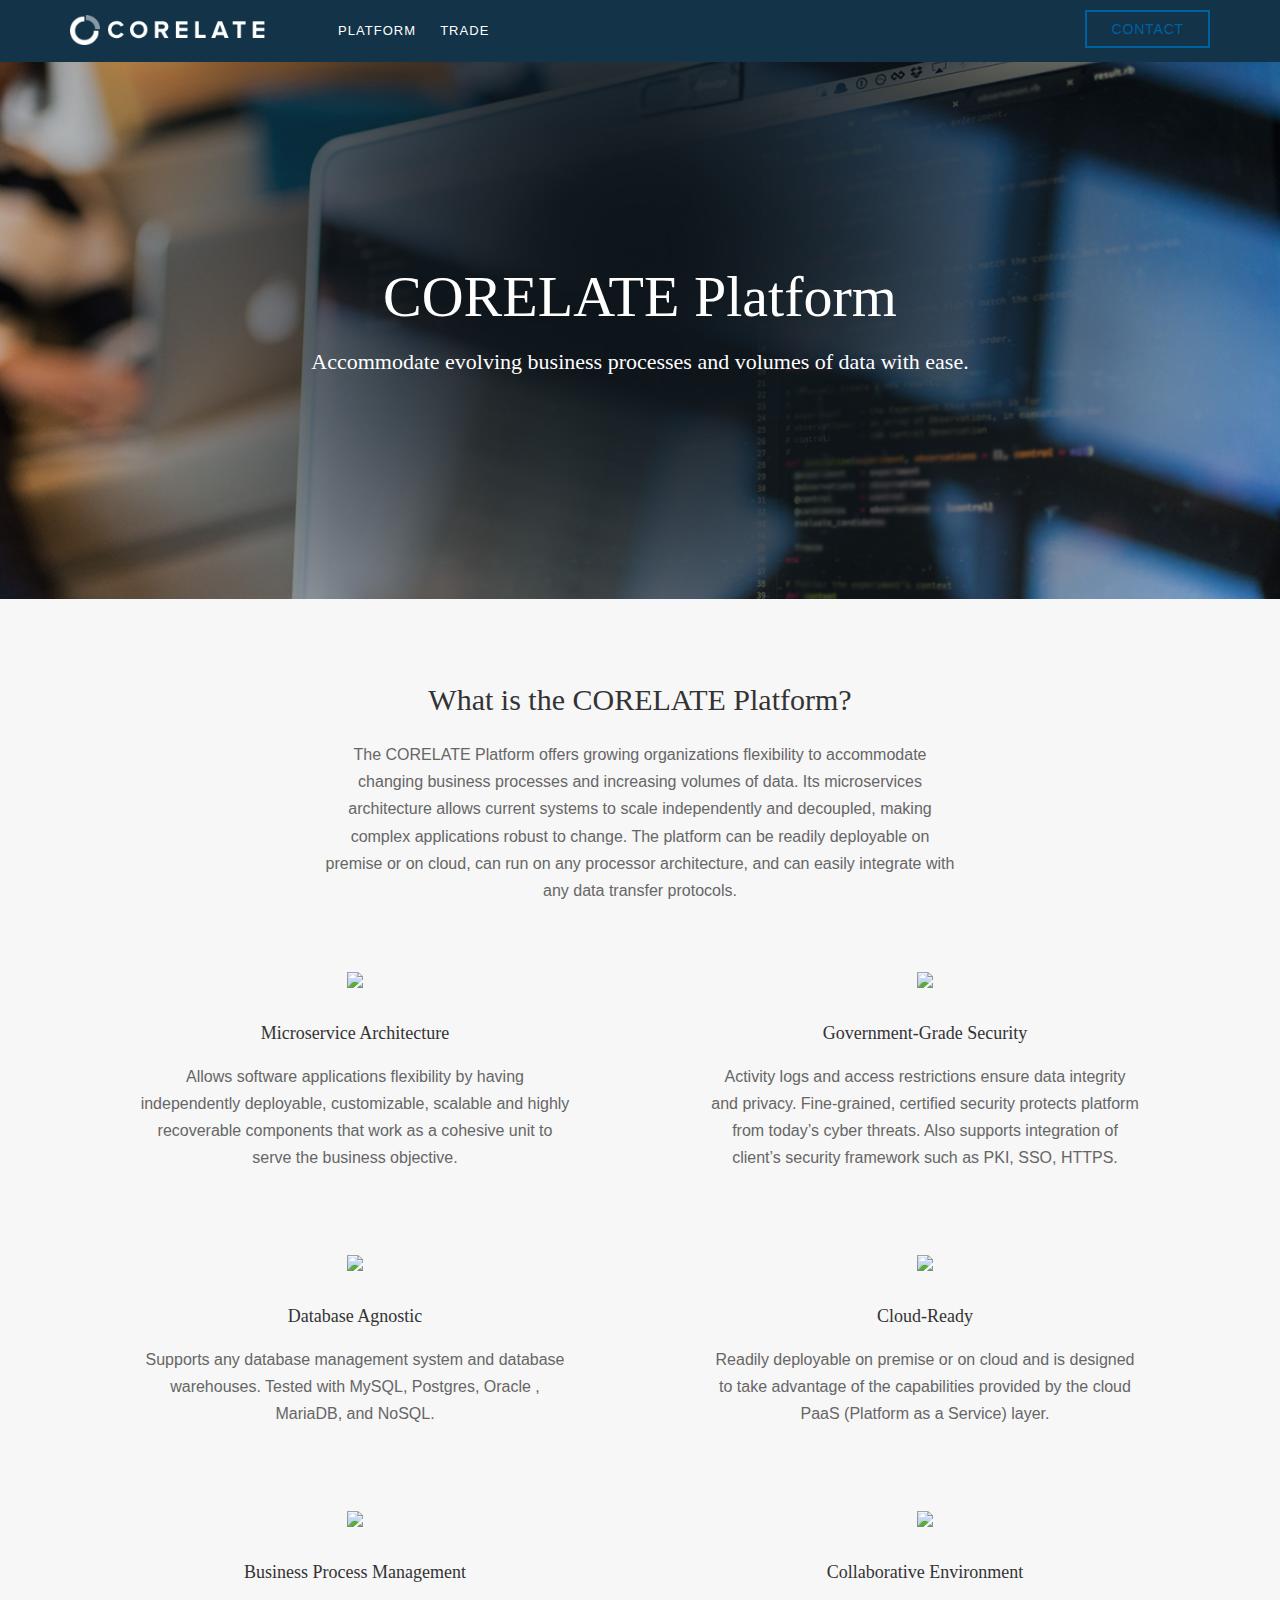
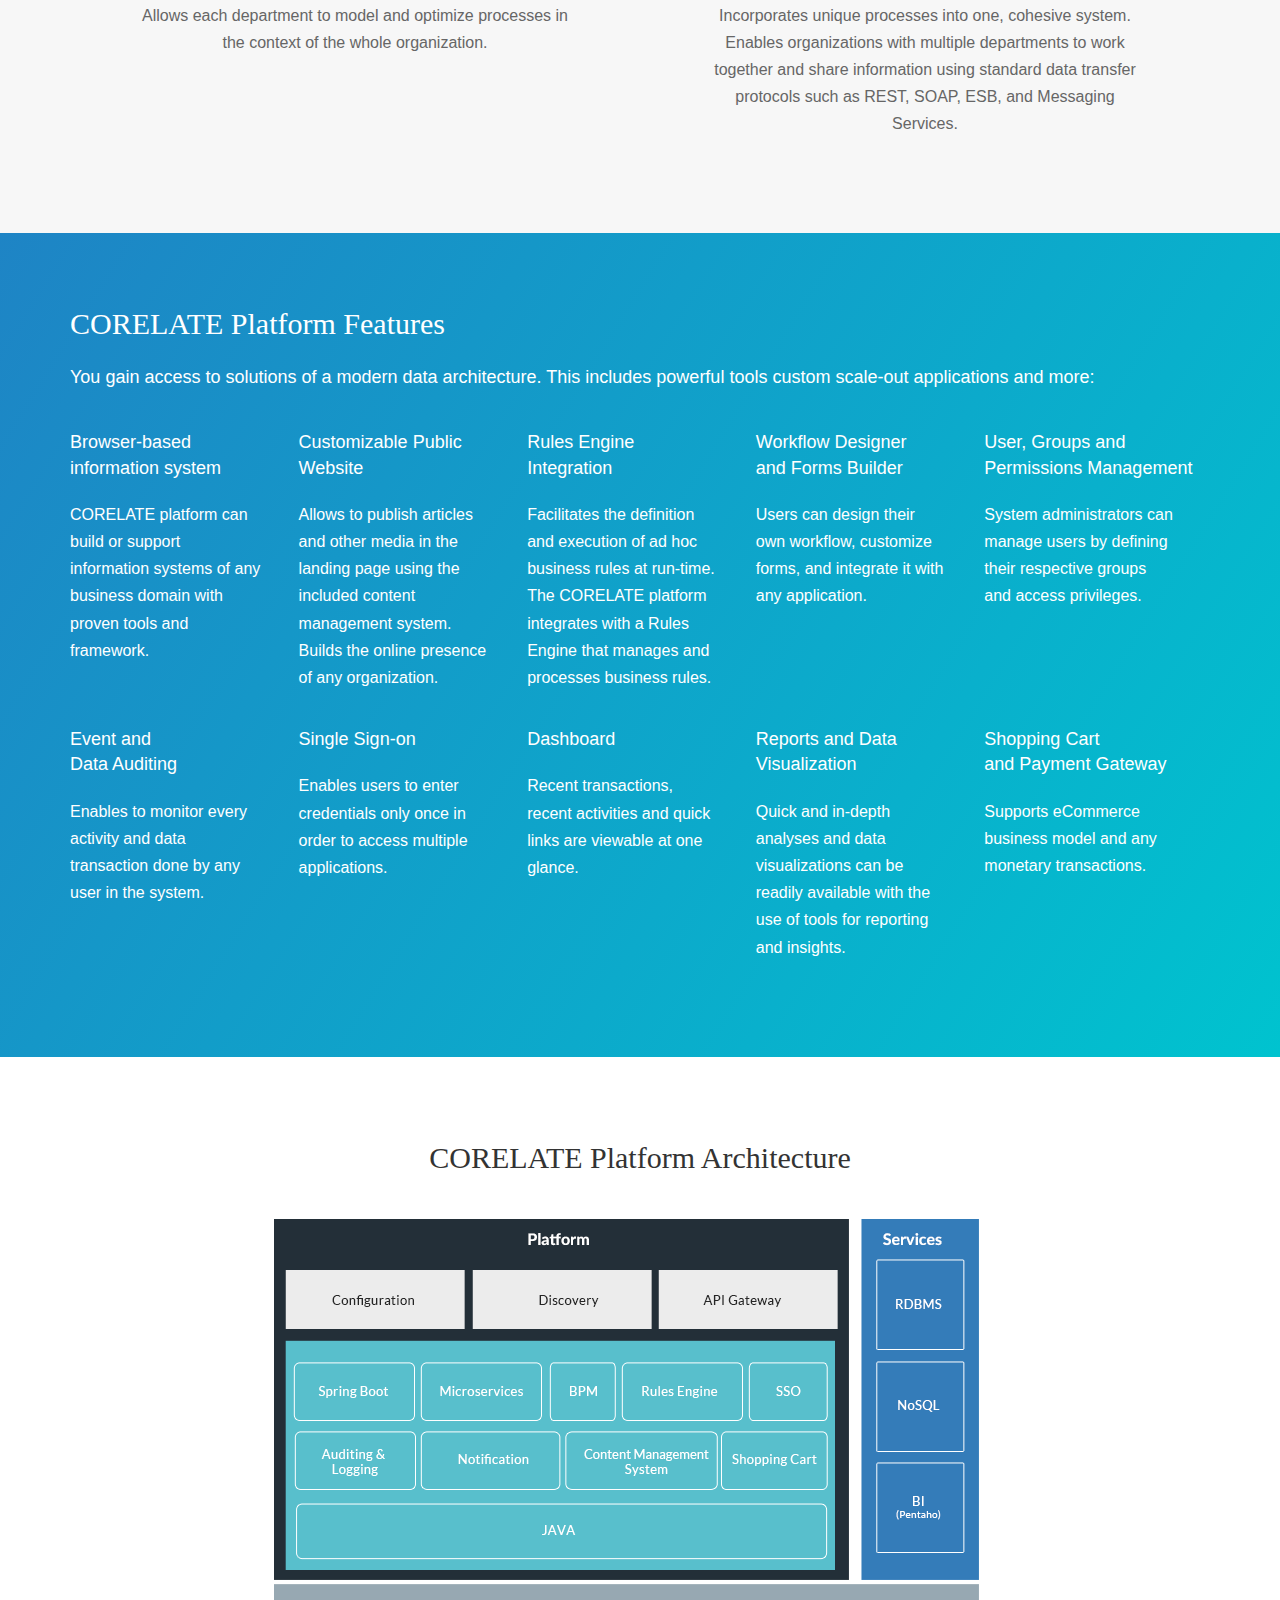
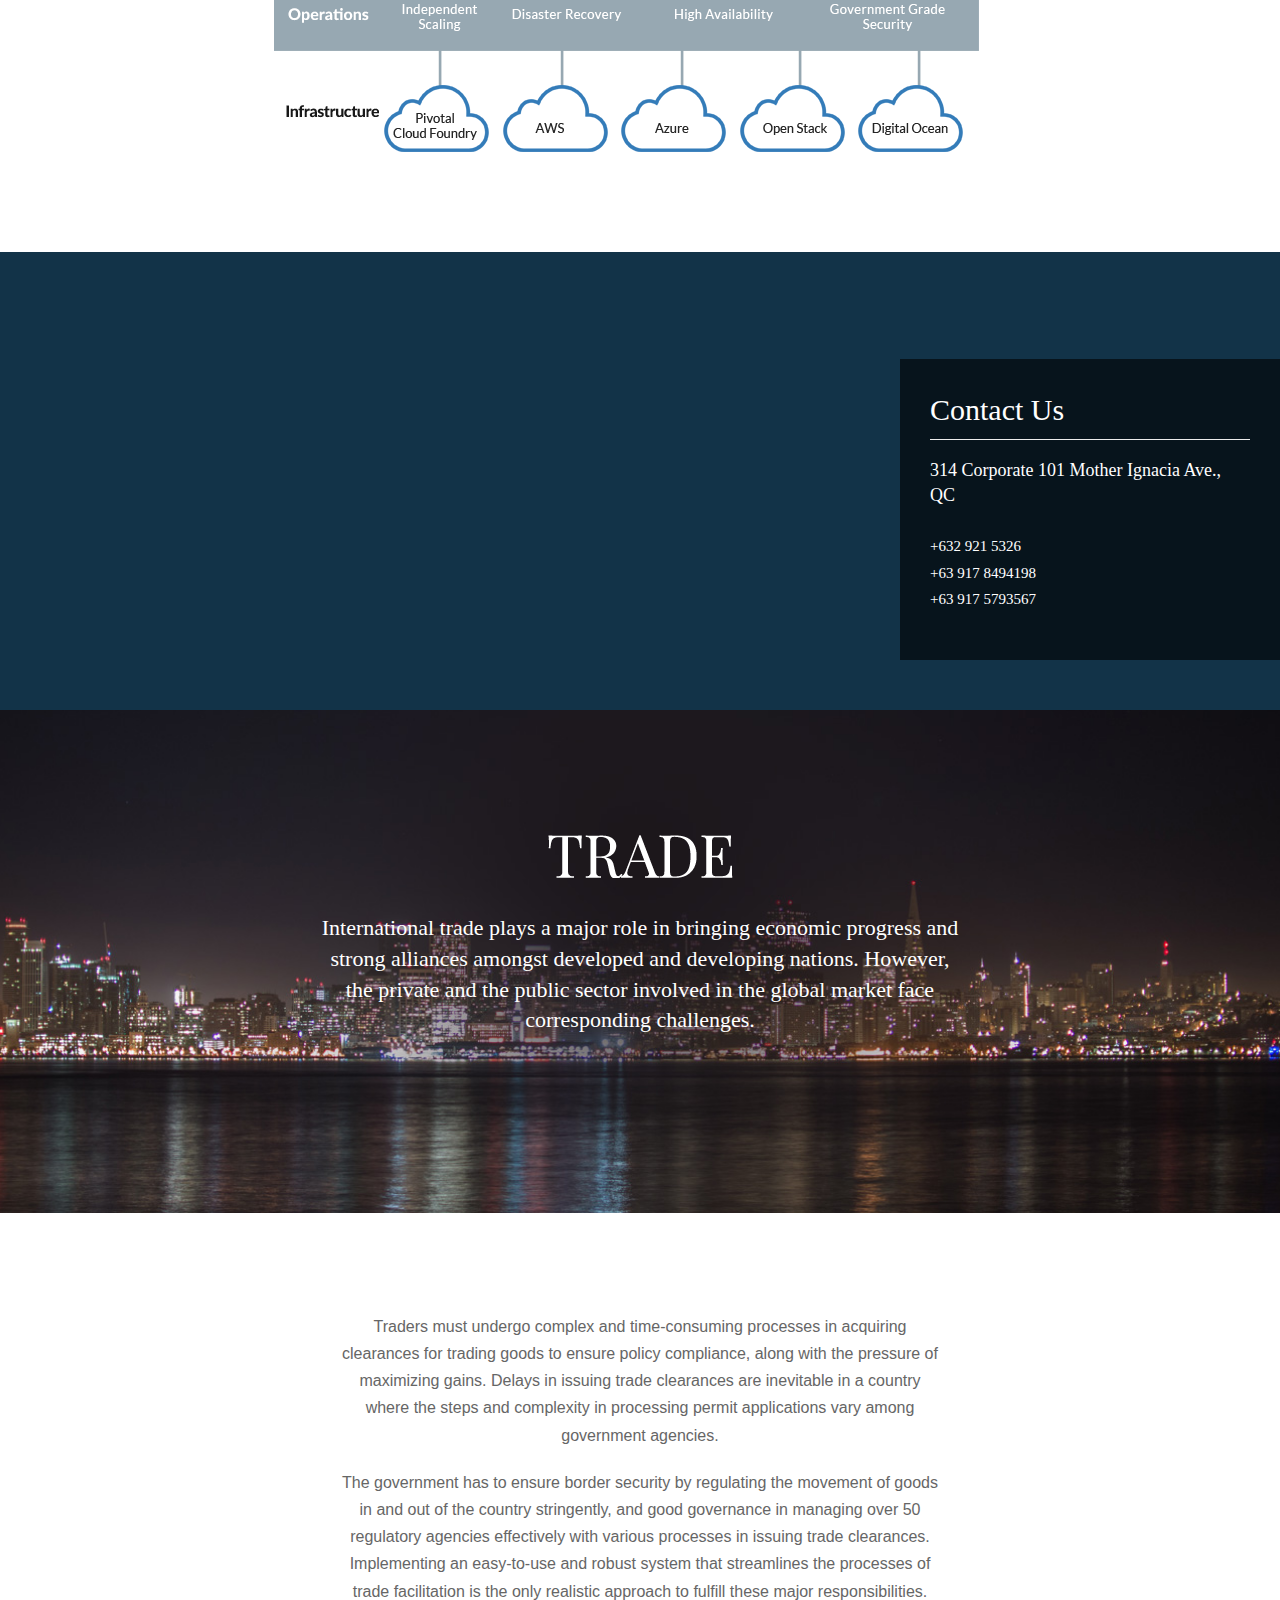
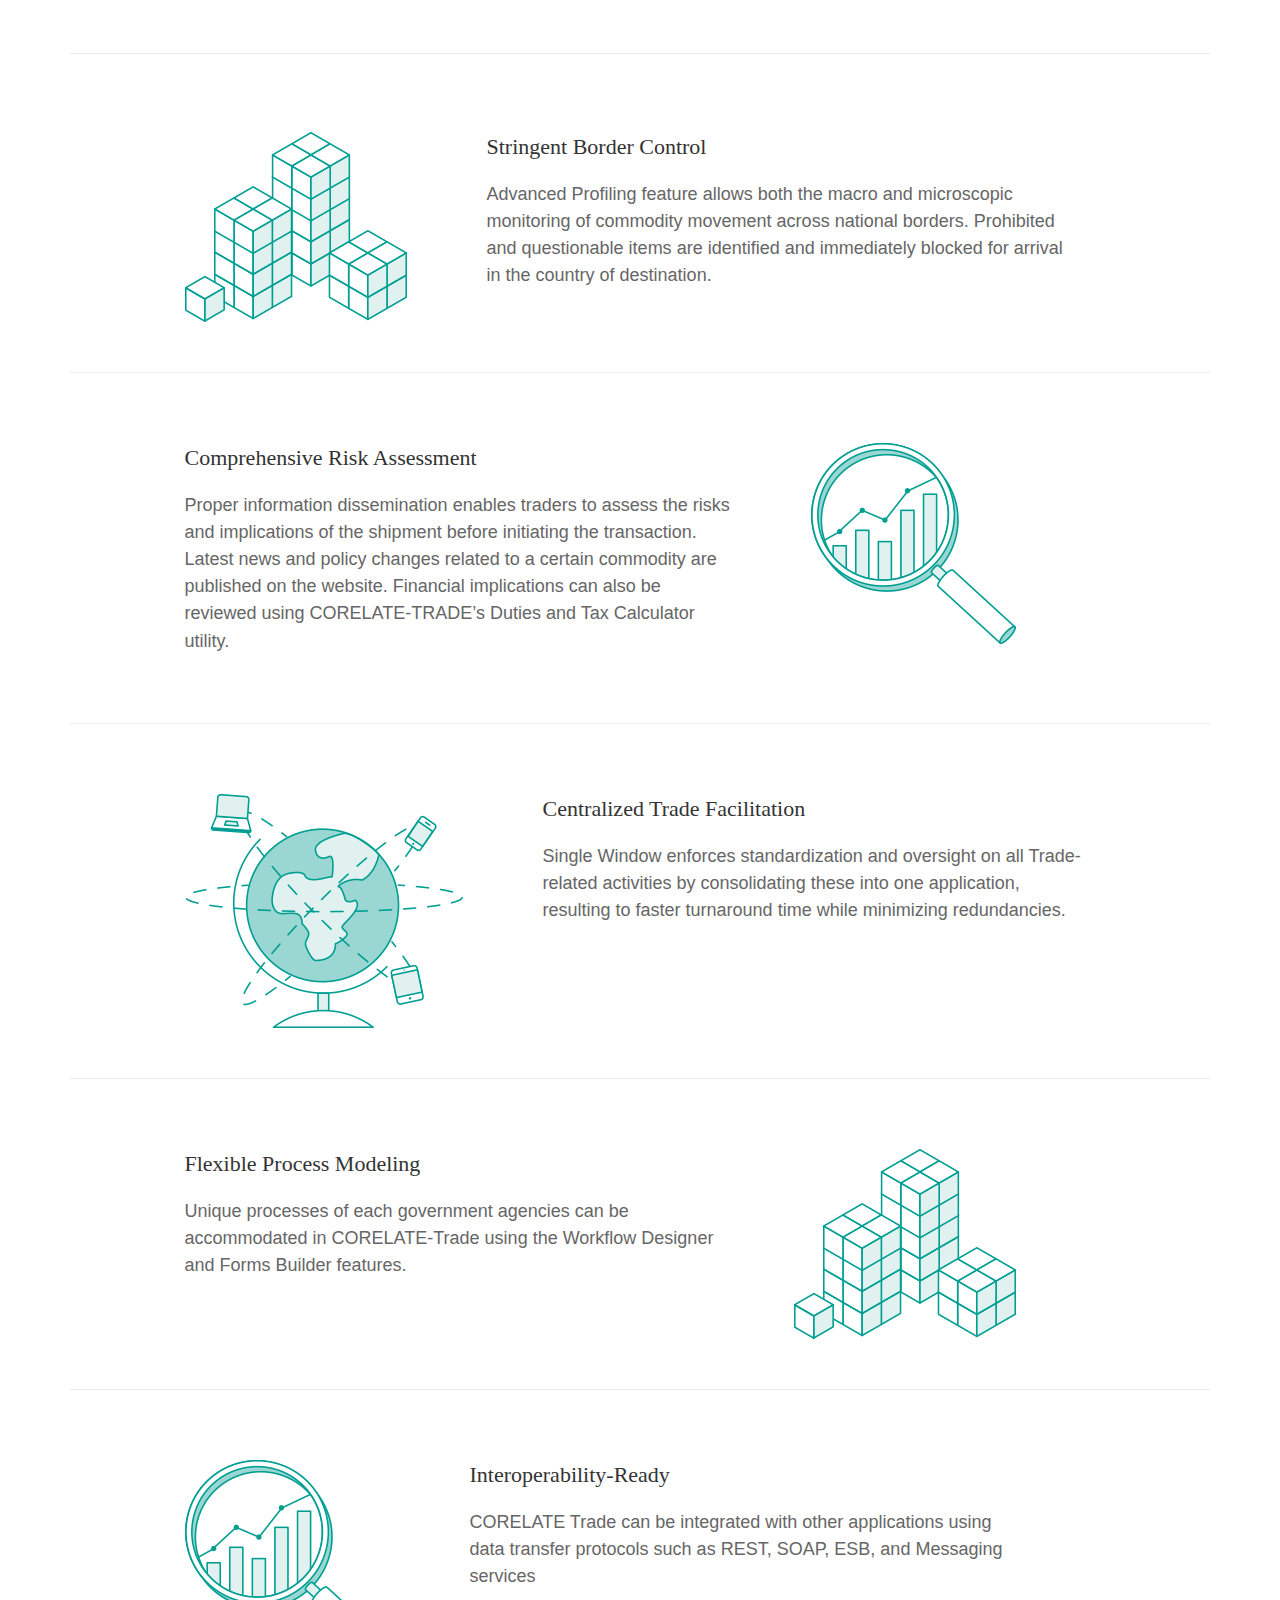
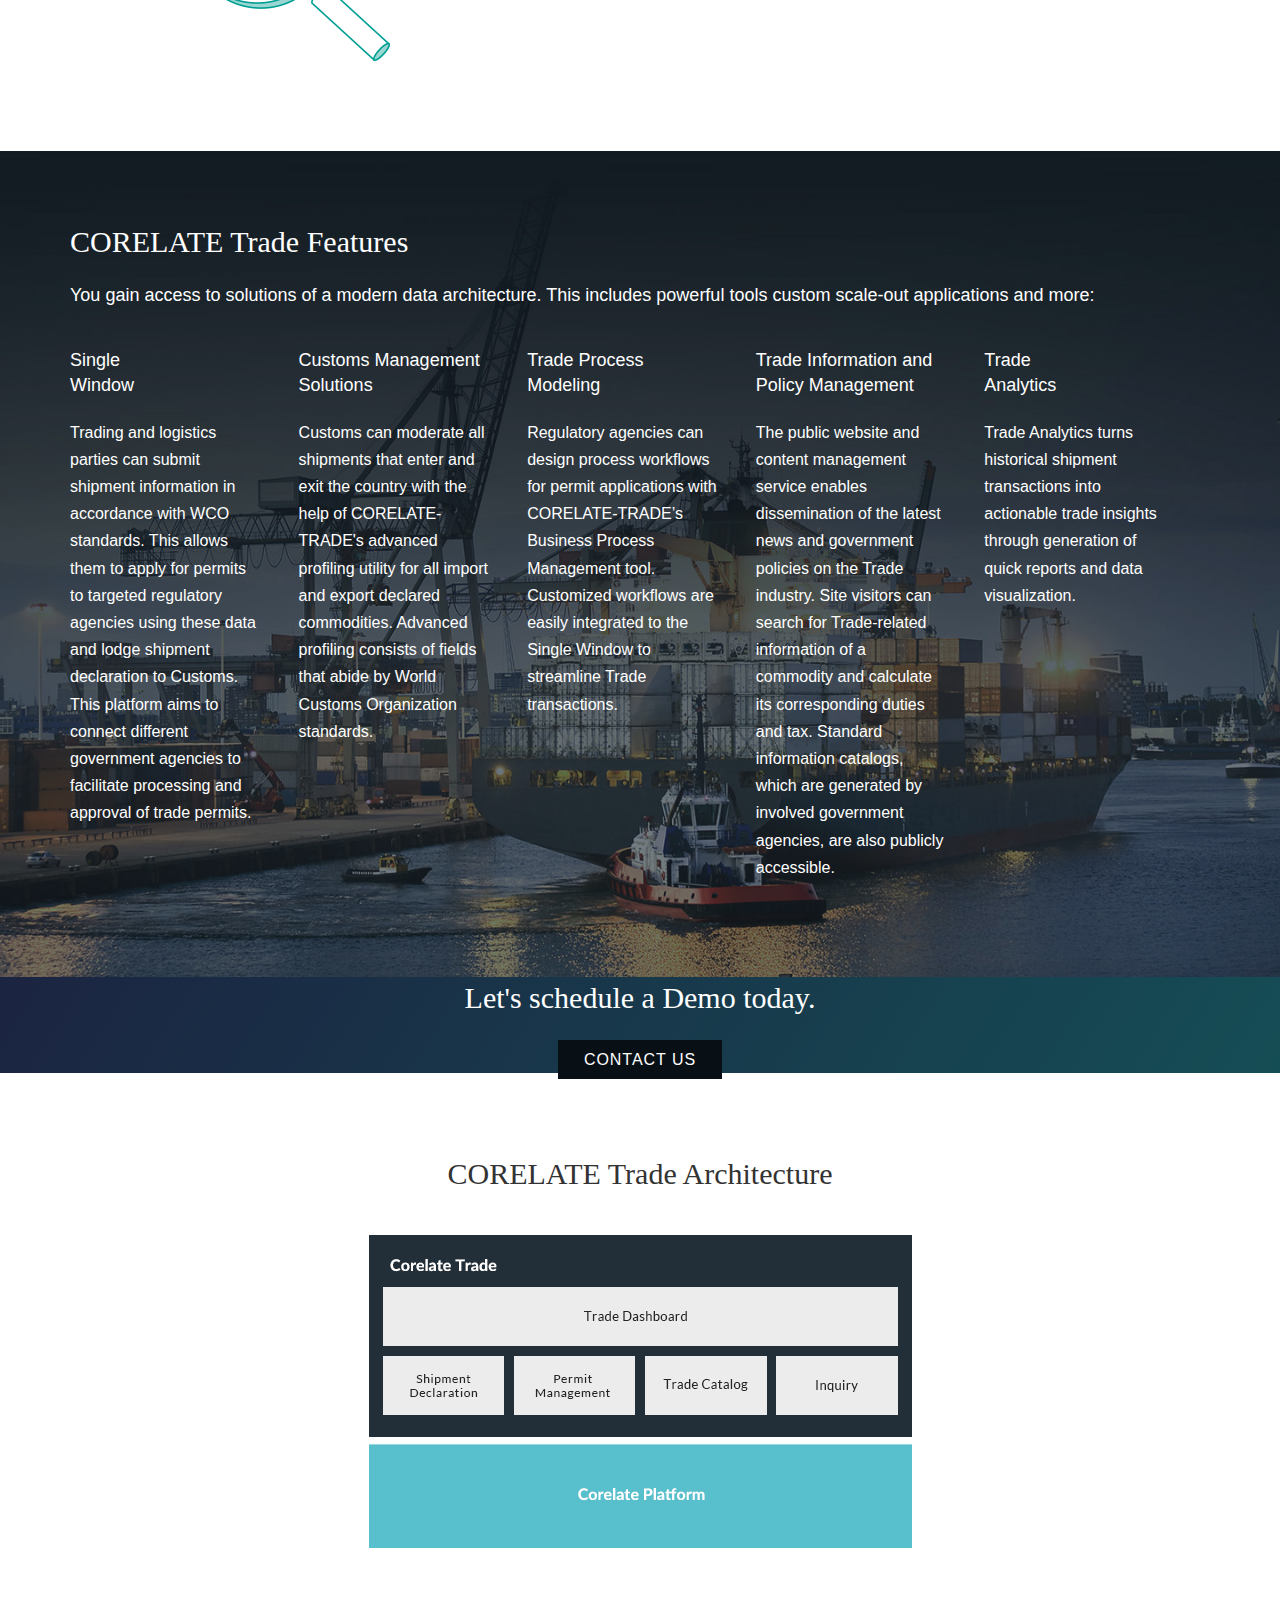
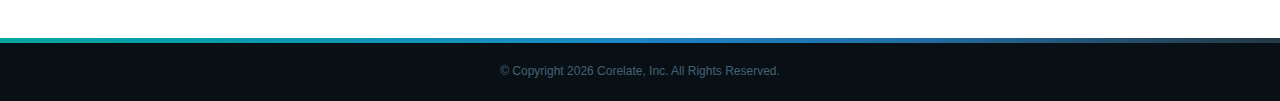
==== commit 571b2759: "added contact section" ====
--- a/backup.html
+++ b/backup.html
@@ -1159,6 +1159,26 @@
             margin: 0;
             border: 0
         }
+
+
+        /* contact section */
+        .map-frame{
+            width: 100%;
+            height: 100%;
+            position: relative;
+        }
+        .map-content{
+            position: absolute;
+            background: rgba(0, 0, 0, .6);
+            bottom: 50px;
+            right: 0;
+            padding: 30px;
+            width: 320px;
+            color: #fff;
+        }
+        .map-content .h4{
+            color: #fff;
+        }
     </style>
 
 </head>
@@ -1398,13 +1418,23 @@
 
             
             <div class="bg-smint" id="contact">
-                <div class="container center">
-                    <div class="h2 white superthin">Let’s change the way how platform works.</div>
-                    <br>
-                    <div class="cta darknavy">
-                        <a class="contactpopuplink">Contact Us</a>
+
+                <div class="map-frame">
+                    <div class="overlay" onClick="style.pointerEvents='none'" style="position:absolute; width: 100%; height: 100%"></div>
+                    <iframe src="https://www.google.com/maps/embed?pb=!1m18!1m12!1m3!1d3860.3290095545026!2d121.0282458144736!3d14.637255889779164!2m3!1f0!2f0!3f0!3m2!1i1024!2i768!4f13.1!3m3!1m2!1s0x3397b653ac8d56ef%3A0xad4ddec77a069a53!2sCorporate+101+Building!5e0!3m2!1sen!2sph!4v1468835713067" width="100%" height="450" frameborder="0" style="border:0" allowfullscreen></iframe>
+
+                    <div class="map-content">
+                        <div class="h2 white superthin">Contact Us</div>
+                        <hr>
+                        <p class="h4 white">
+                        314 Corporate 101 Mother Ignacia Ave., QC<br><br>
+                        <small>+632 921 5326<br>
+                            +63 917 8494198<br>
+                            +63 917 5793567</small>
+                        </p>
                     </div>
                 </div>
+
             </div>
             
             <div class="center hide" id="focus">
@@ -1567,7 +1597,7 @@
             </div>
             </div>
             
-            <div class="bg-swirl" id="contact">
+            <div class="bg-swirl" id="demo">
                 <div class="container center">
                     <div class="h2 white superthin">Let's schedule a Demo today.</div>
                     <br>
--- a/files_files/application-1.css
+++ b/files_files/application-1.css
@@ -10840,7 +10840,7 @@
 }
 
 body#home #contact {
-    padding: 80px 0
+    padding: 0;
 }
 
 body#home #contact .cta {
@@ -26232,7 +26232,7 @@
         display: none
     }
     .navbar {
-        background: #026d63;
+        background: #123348;
         height: 100px
     }
     .nav li {
--- a/files_files/application-2.css
+++ b/files_files/application-2.css
@@ -1,3 +1,129 @@
+/* See license.txt for terms of usage */
+/** reset styling **/
+
+.firebugResetStyles {
+    z-index: 2147483646 !important;
+    top: 0 !important;
+    left: 0 !important;
+    display: block !important;
+    border: 0 none !important;
+    margin: 0 !important;
+    padding: 0 !important;
+    outline: 0 !important;
+    min-width: 0 !important;
+    max-width: none !important;
+    min-height: 0 !important;
+    max-height: none !important;
+    position: fixed !important;
+    transform: rotate(0deg) !important;
+    transform-origin: 50% 50% !important;
+    border-radius: 0 !important;
+    box-shadow: none !important;
+    background: transparent none !important;
+    pointer-events: none !important;
+    white-space: normal !important;
+}
+style.firebugResetStyles {
+    display: none !important;
+}
+.firebugBlockBackgroundColor {
+    background-color: transparent !important;
+}
+.firebugResetStyles:before,
+.firebugResetStyles:after {
+    content: "" !important;
+}
+/**actual styling to be modified by firebug theme**/
+
+.firebugCanvas {
+    display: none !important;
+}
+/* * * * * * * * * * * * * * * * * * * * * * * * * * * * * * * * * * * * * * * * * * * * * * * * */
+
+.firebugLayoutBox {
+    width: auto !important;
+    position: static !important;
+}
+.firebugLayoutBoxOffset {
+    opacity: 0.8 !important;
+    position: fixed !important;
+}
+.firebugLayoutLine {
+    opacity: 0.4 !important;
+    background-color: #000000 !important;
+}
+.firebugLayoutLineLeft,
+.firebugLayoutLineRight {
+    width: 1px !important;
+    height: 100% !important;
+}
+.firebugLayoutLineTop,
+.firebugLayoutLineBottom {
+    width: 100% !important;
+    height: 1px !important;
+}
+.firebugLayoutLineTop {
+    margin-top: -1px !important;
+    border-top: 1px solid #999999 !important;
+}
+.firebugLayoutLineRight {
+    border-right: 1px solid #999999 !important;
+}
+.firebugLayoutLineBottom {
+    border-bottom: 1px solid #999999 !important;
+}
+.firebugLayoutLineLeft {
+    margin-left: -1px !important;
+    border-left: 1px solid #999999 !important;
+}
+/* * * * * * * * * * * * * * * * * * * * * * * * * * * * * * * * * * * * * * * * * * * * * * * * */
+
+.firebugLayoutBoxParent {
+    border-top: 0 none !important;
+    border-right: 1px dashed #E00 !important;
+    border-bottom: 1px dashed #E00 !important;
+    border-left: 0 none !important;
+    position: fixed !important;
+    width: auto !important;
+}
+.firebugRuler {
+    position: absolute !important;
+}
+.firebugRulerH {
+    top: -15px !important;
+    left: 0 !important;
+    width: 100% !important;
+    height: 14px !important;
+    background: url("data:image/png,%89PNG%0D%0A%1A%0A%00%00%00%0DIHDR%00%00%13%88%00%00%00%0E%08%02%00%00%00L%25a%0A%00%00%00%04gAMA%00%00%D6%D8%D4OX2%00%00%00%19tEXtSoftware%00Adobe%20ImageReadyq%C9e%3C%00%00%04%F8IDATx%DA%EC%DD%D1n%E2%3A%00E%D1%80%F8%FF%EF%E2%AF2%95%D0D4%0E%C1%14%B0%8Fa-%E9%3E%CC%9C%87n%B9%81%A6W0%1C%A6i%9A%E7y%0As8%1CT%A9R%A5J%95*U%AAT%A9R%A5J%95*U%AAT%A9R%A5J%95*U%AAT%A9R%A5J%95*U%AAT%A9R%A5J%95*U%AAT%A9R%A5J%95*U%AAT%A9R%A5J%95*U%AATE9%FE%FCw%3E%9F%AF%2B%2F%BA%97%FDT%1D~K(%5C%9D%D5%EA%1B%5C%86%B5%A9%BDU%B5y%80%ED%AB*%03%FAV9%AB%E1%CEj%E7%82%EF%FB%18%BC%AEJ8%AB%FA'%D2%BEU9%D7U%ECc0%E1%A2r%5DynwVi%CFW%7F%BB%17%7Dy%EACU%CD%0E%F0%FA%3BX%FEbV%FEM%9B%2B%AD%BE%AA%E5%95v%AB%AA%E3E5%DCu%15rV9%07%B5%7F%B5w%FCm%BA%BE%AA%FBY%3D%14%F0%EE%C7%60%0EU%AAT%A9R%A5J%95*U%AAT%A9R%A5J%95*U%AAT%A9R%A5J%95*U%AAT%A9R%A5J%95*U%AAT%A9R%A5JU%88%D3%F5%1F%AE%DF%3B%1B%F2%3E%DAUCNa%F92%D02%AC%7Dm%F9%3A%D4%F2%8B6%AE*%BF%5C%C2Ym~9g5%D0Y%95%17%7C%C8c%B0%7C%18%26%9CU%CD%13i%F7%AA%90%B3Z%7D%95%B4%C7%60%E6E%B5%BC%05%B4%FBY%95U%9E%DB%FD%1C%FC%E0%9F%83%7F%BE%17%7DkjMU%E3%03%AC%7CWj%DF%83%9An%BCG%AE%F1%95%96yQ%0Dq%5Dy%00%3Et%B5'%FC6%5DS%95pV%95%01%81%FF'%07%00%00%00%00%00%00%00%00%00%F8x%C7%F0%BE%9COp%5D%C9%7C%AD%E7%E6%EBV%FB%1E%E0(%07%E5%AC%C6%3A%ABi%9C%8F%C6%0E9%AB%C0'%D2%8E%9F%F99%D0E%B5%99%14%F5%0D%CD%7F%24%C6%DEH%B8%E9rV%DFs%DB%D0%F7%00k%FE%1D%84%84%83J%B8%E3%BA%FB%EF%20%84%1C%D7%AD%B0%8E%D7U%C8Y%05%1E%D4t%EF%AD%95Q%BF8w%BF%E9%0A%BF%EB%03%00%00%00%00%00%00%00%00%00%B8vJ%8E%BB%F5%B1u%8Cx%80%E1o%5E%CA9%AB%CB%CB%8E%03%DF%1D%B7T%25%9C%D5(%EFJM8%AB%CC'%D2%B2*%A4s%E7c6%FB%3E%FA%A2%1E%80~%0E%3E%DA%10x%5D%95Uig%15u%15%ED%7C%14%B6%87%A1%3B%FCo8%A8%D8o%D3%ADO%01%EDx%83%1A~%1B%9FpP%A3%DC%C6'%9C%95gK%00%00%00%00%00%00%00%00%00%20%D9%C9%11%D0%C0%40%AF%3F%EE%EE%92%94%D6%16X%B5%BCMH%15%2F%BF%D4%A7%C87%F1%8E%F2%81%AE%AAvzr%DA2%ABV%17%7C%E63%83%E7I%DC%C6%0Bs%1B%EF6%1E%00%00%00%00%00%00%00%00%00%80cr%9CW%FF%7F%C6%01%0E%F1%CE%A5%84%B3%CA%BC%E0%CB%AA%84%CE%F9%BF)%EC%13%08WU%AE%AB%B1%AE%2BO%EC%8E%CBYe%FE%8CN%ABr%5Dy%60~%CFA%0D%F4%AE%D4%BE%C75%CA%EDVB%EA(%B7%F1%09g%E5%D9%12%00%00%00%00%00%00%00%00%00H%F6%EB%13S%E7y%5E%5E%FB%98%F0%22%D1%B2'%A7%F0%92%B1%BC%24z3%AC%7Dm%60%D5%92%B4%7CEUO%5E%F0%AA*%3BU%B9%AE%3E%A0j%94%07%A0%C7%A0%AB%FD%B5%3F%A0%F7%03T%3Dy%D7%F7%D6%D4%C0%AAU%D2%E6%DFt%3F%A8%CC%AA%F2%86%B9%D7%F5%1F%18%E6%01%F8%CC%D5%9E%F0%F3z%88%AA%90%EF%20%00%00%00%00%00%00%00%00%00%C0%A6%D3%EA%CFi%AFb%2C%7BB%0A%2B%C3%1A%D7%06V%D5%07%A8r%5D%3D%D9%A6%CAu%F5%25%CF%A2%99%97zNX%60%95%AB%5DUZ%D5%FBR%03%AB%1C%D4k%9F%3F%BB%5C%FF%81a%AE%AB'%7F%F3%EA%FE%F3z%94%AA%D8%DF%5B%01%00%00%00%00%00%00%00%00%00%8E%FB%F3%F2%B1%1B%8DWU%AAT%A9R%A5J%95*U%AAT%A9R%A5J%95*U%AAT%A9R%A5J%95*U%AAT%A9R%A5J%95*U%AAT%A9R%A5J%95*U%AAT%A9R%A5J%95*U%AAT%A9R%A5J%95*UiU%C7%BBe%E7%F3%B9%CB%AAJ%95*U%AAT%A9R%A5J%95*U%AAT%A9R%A5J%95*U%AAT%A9R%A5J%95*U%AAT%A9R%A5J%95*U%AAT%A9R%A5J%95*U%AAT%A9R%A5J%95*U%AAT%A9R%A5*%AAj%FD%C6%D4%5Eo%90%B5Z%ADV%AB%D5j%B5Z%ADV%AB%D5j%B5Z%ADV%AB%D5j%B5Z%ADV%AB%D5j%B5Z%ADV%AB%D5j%B5Z%ADV%AB%D5j%B5Z%ADV%AB%D5j%B5%86%AF%1B%9F%98%DA%EBm%BBV%AB%D5j%B5Z%ADV%AB%D5j%B5Z%ADV%AB%D5j%B5Z%ADV%AB%D5j%B5Z%ADV%AB%D5j%B5Z%ADV%AB%D5j%B5Z%ADV%AB%D5j%B5Z%AD%D6%E4%F58%01%00%00%00%00%00%00%00%00%00%00%00%00%00%40%85%7F%02%0C%008%C2%D0H%16j%8FX%00%00%00%00IEND%AEB%60%82") repeat-x !important;
+    border-top: 1px solid #BBBBBB !important;
+    border-right: 1px dashed #BBBBBB !important;
+    border-bottom: 1px solid #000000 !important;
+}
+.firebugRulerV {
+    top: 0 !important;
+    left: -15px !important;
+    width: 14px !important;
+    height: 100% !important;
+    background: url("data:image/png,%89PNG%0D%0A%1A%0A%00%00%00%0DIHDR%00%00%00%0E%00%00%13%88%08%02%00%00%00%0E%F5%CB%10%00%00%00%04gAMA%00%00%D6%D8%D4OX2%00%00%00%19tEXtSoftware%00Adobe%20ImageReadyq%C9e%3C%00%00%06~IDATx%DA%EC%DD%D1v%A20%14%40Qt%F1%FF%FF%E4%97%D9%07%3BT%19%92%DC%40(%90%EEy%9A5%CB%B6%E8%F6%9Ac%A4%CC0%84%FF%DC%9E%CF%E7%E3%F1%88%DE4%F8%5D%C7%9F%2F%BA%DD%5E%7FI%7D%F18%DDn%BA%C5%FB%DF%97%BFk%F2%10%FF%FD%B4%F2M%A7%FB%FD%FD%B3%22%07p%8F%3F%AE%E3%F4S%8A%8F%40%EEq%9D%BE8D%F0%0EY%A1Uq%B7%EA%1F%81%88V%E8X%3F%B4%CEy%B7h%D1%A2E%EBohU%FC%D9%AF2fO%8BBeD%BE%F7X%0C%97%A4%D6b7%2Ck%A5%12%E3%9B%60v%B7r%C7%1AI%8C%BD%2B%23r%00c0%B2v%9B%AD%CA%26%0C%1Ek%05A%FD%93%D0%2B%A1u%8B%16-%95q%5Ce%DCSO%8E%E4M%23%8B%F7%C2%FE%40%BB%BD%8C%FC%8A%B5V%EBu%40%F9%3B%A72%FA%AE%8C%D4%01%CC%B5%DA%13%9CB%AB%E2I%18%24%B0n%A9%0CZ*Ce%9C%A22%8E%D8NJ%1E%EB%FF%8F%AE%CAP%19*%C3%BAEKe%AC%D1%AAX%8C*%DEH%8F%C5W%A1e%AD%D4%B7%5C%5B%19%C5%DB%0D%EF%9F%19%1D%7B%5E%86%BD%0C%95%A12%AC%5B*%83%96%CAP%19%F62T%86%CAP%19*%83%96%CA%B8Xe%BC%FE)T%19%A1%17xg%7F%DA%CBP%19*%C3%BA%A52T%86%CAP%19%F62T%86%CA%B0n%A9%0CZ%1DV%C6%3D%F3%FCH%DE%B4%B8~%7F%5CZc%F1%D6%1F%AF%84%F9%0F6%E6%EBVt9%0E~%BEr%AF%23%B0%97%A12T%86%CAP%19%B4T%86%CA%B8Re%D8%CBP%19*%C3%BA%A52huX%19%AE%CA%E5%BC%0C%7B%19*CeX%B7h%A9%0C%95%E1%BC%0C%7B%19*CeX%B7T%06%AD%CB%5E%95%2B%BF.%8F%C5%97%D5%E4%7B%EE%82%D6%FB%CF-%9C%FD%B9%CF%3By%7B%19%F62T%86%CA%B0n%D1R%19*%A3%D3%CA%B0%97%A12T%86uKe%D0%EA%B02*%3F1%99%5DB%2B%A4%B5%F8%3A%7C%BA%2B%8Co%7D%5C%EDe%A8%0C%95a%DDR%19%B4T%C66%82fA%B2%ED%DA%9FC%FC%17GZ%06%C9%E1%B3%E5%2C%1A%9FoiB%EB%96%CA%A0%D5qe4%7B%7D%FD%85%F7%5B%ED_%E0s%07%F0k%951%ECr%0D%B5C%D7-g%D1%A8%0C%EB%96%CA%A0%A52T%C6)*%C3%5E%86%CAP%19%D6-%95A%EB*%95q%F8%BB%E3%F9%AB%F6%E21%ACZ%B7%22%B7%9B%3F%02%85%CB%A2%5B%B7%BA%5E%B7%9C%97%E1%BC%0C%EB%16-%95%A12z%AC%0C%BFc%A22T%86uKe%D0%EA%B02V%DD%AD%8A%2B%8CWhe%5E%AF%CF%F5%3B%26%CE%CBh%5C%19%CE%CB%B0%F3%A4%095%A1%CAP%19*Ce%A8%0C%3BO*Ce%A8%0C%95%A12%3A%AD%8C%0A%82%7B%F0v%1F%2FD%A9%5B%9F%EE%EA%26%AF%03%CA%DF9%7B%19*Ce%A8%0C%95%A12T%86%CA%B8Ze%D8%CBP%19*Ce%A8%0C%95%D1ae%EC%F7%89I%E1%B4%D7M%D7P%8BjU%5C%BB%3E%F2%20%D8%CBP%19*Ce%A8%0C%95%A12T%C6%D5*%C3%5E%86%CAP%19*Ce%B4O%07%7B%F0W%7Bw%1C%7C%1A%8C%B3%3B%D1%EE%AA%5C%D6-%EBV%83%80%5E%D0%CA%10%5CU%2BD%E07YU%86%CAP%19*%E3%9A%95%91%D9%A0%C8%AD%5B%EDv%9E%82%FFKOee%E4%8FUe%A8%0C%95%A12T%C6%1F%A9%8C%C8%3D%5B%A5%15%FD%14%22r%E7B%9F%17l%F8%BF%ED%EAf%2B%7F%CF%ECe%D8%CBP%19*Ce%A8%0C%95%E1%93~%7B%19%F62T%86%CAP%19*Ce%A8%0C%E7%13%DA%CBP%19*Ce%A8%0CZf%8B%16-Z%B4h%D1R%19f%8B%16-Z%B4h%D1R%19%B4%CC%16-Z%B4h%D1R%19%B4%CC%16-Z%B4h%D1%A2%A52%CC%16-Z%B4h%D1%A2%A52h%99-Z%B4h%D1%A2%A52h%99-Z%B4h%D1%A2EKe%98-Z%B4h%D1%A2EKe%D02%5B%B4h%D1%A2EKe%D02%5B%B4h%D1%A2E%8B%96%CA0%5B%B4h%D1%A2E%8B%96%CA%A0e%B6h%D1%A2E%8B%96%CA%A0e%B6h%D1%A2E%8B%16-%95a%B6h%D1%A2E%8B%16-%95A%CBl%D1%A2E%8B%16-%95A%CBl%D1%A2E%8B%16-Z*%C3l%D1%A2E%8B%16-Z*%83%96%D9%A2E%8B%16-Z*%83%96%D9%A2E%8B%16-Z%B4T%86%D9%A2E%8B%16-Z%B4T%06-%B3E%8B%16-Z%B4T%06-%B3E%8B%16-Z%B4h%A9%0C%B3E%8B%16-Z%B4h%A9%0CZf%8B%16-Z%B4h%A9%0CZf%8B%16-Z%B4h%D1R%19f%8B%16-Z%B4h%D1R%19%B4%CC%16-Z%B4h%D1R%19%B4%CC%16-Z%B4h%D1%A2%A52%CC%16-Z%B4h%D1%A2%A52h%99-Z%B4h%D1%A2%A52h%99-Z%B4h%D1%A2EKe%98-Z%B4h%D1%A2EKe%D02%5B%B4h%D1%A2EKe%D02%5B%B4h%D1%A2E%8B%96%CA0%5B%B4h%D1%A2E%8B%96%CA%A0e%B6h%D1%A2E%8B%96%CA%A0e%B6h%D1%A2E%8B%16-%95a%B6h%D1%A2E%8B%16-%95A%CBl%D1%A2E%8B%16-%95A%CBl%D1%A2E%8B%16-Z*%C3l%D1%A2E%8B%16-Z*%83%96%D9%A2E%8B%16-Z*%83%96%D9%A2E%8B%16-Z%B4T%86%D9%A2E%8B%16-Z%B4T%06-%B3E%8B%16-Z%B4T%06-%B3E%8B%16-Z%B4h%A9%0C%B3E%8B%16-Z%B4h%A9%0CZf%8B%16-Z%B4h%A9%0CZf%8B%16-Z%B4h%D1R%19f%8B%16-Z%B4h%D1R%19%B4%CC%16-Z%B4h%D1R%19%B4%CC%16-Z%B4h%D1%A2%A52%CC%16-Z%B4h%D1%A2%A52h%99-Z%B4h%D1%A2%A52h%99-Z%B4h%D1%A2EKe%98-Z%B4h%D1%A2EKe%D02%5B%B4h%D1%A2EKe%D02%5B%B4h%D1%A2E%8B%96%CA0%5B%B4h%D1%A2E%8B%96%CA%A0e%B6h%D1%A2E%8B%96%CA%A0e%B6h%D1%A2E%8B%16-%95a%B6h%D1%A2E%8B%16-%95A%CBl%D1%A2E%8B%16-%95A%CBl%D1%A2E%8B%16-Z*%C3l%D1%A2E%8B%16-Z*%83%96%D9%A2E%8B%16-Z*%83%96%D9%A2E%8B%16-Z%B4T%86%D9%A2E%8B%16-Z%B4T%06-%B3E%8B%16-Z%B4%AE%A4%F5%25%C0%00%DE%BF%5C'%0F%DA%B8q%00%00%00%00IEND%AEB%60%82") repeat-y !important;
+    border-left: 1px solid #BBBBBB !important;
+    border-right: 1px solid #000000 !important;
+    border-bottom: 1px dashed #BBBBBB !important;
+}
+.overflowRulerX > .firebugRulerV {
+    left: 0 !important;
+}
+.overflowRulerY > .firebugRulerH {
+    top: 0 !important;
+}
+/* * * * * * * * * * * * * * * * * * * * * * * * * * * * * * * * * * * * * * * * * * * * * * * * */
+
+.fbProxyElement {
+    position: fixed !important;
+    pointer-events: auto !important;
+}
+
+
+
 #whatdoesitmean {
     background: #f7f7f7 none repeat scroll 0 0;
     padding: 80px 0 50px;
@@ -36,9 +162,11 @@
 #sections .technologies {
     padding: 0 0 30px;
 }
+
 #sections .section {
     padding: 0 0 80px;
 }
+
 .technologies {
     background-image: -moz-linear-gradient(148deg, #00c3cf 0%, #1e84c5 100%);
     background-image: -webkit-linear-gradient(148deg, #00c3cf 0%, #1e84c5 100%);
@@ -122,7 +250,7 @@
 }
 
 body#home #Corelatemoments {
-    padding: 1px 0 60px;
+    padding: 0 0 60px;
 }
 
 .whitearrowdown a i, .whitearrowdown {
@@ -132,6 +260,7 @@
 
 body#home .Corelatemoment .text {
     max-width: 650px;
+		margin: 0 auto !important;
 }
 
 body#home .Corelatemoment .container {
@@ -202,7 +331,7 @@
 }
 
 .features-trade {
-    background: url(../images/bg-4.jpg) no-repeat 0 -120px;
+    background: url(../images/bg-4.jpg) no-repeat 0 0;
     background-size: cover;
 }
 
@@ -212,5 +341,6 @@
 
 .bg-swirl {
     background-image: -moz-linear-gradient(148deg, #154d55 0%, #1b2441 100%);
+		background-image: -webkit-linear-gradient(148deg, #154d55 0%, #1b2441 100%);
 		color: white;
 }
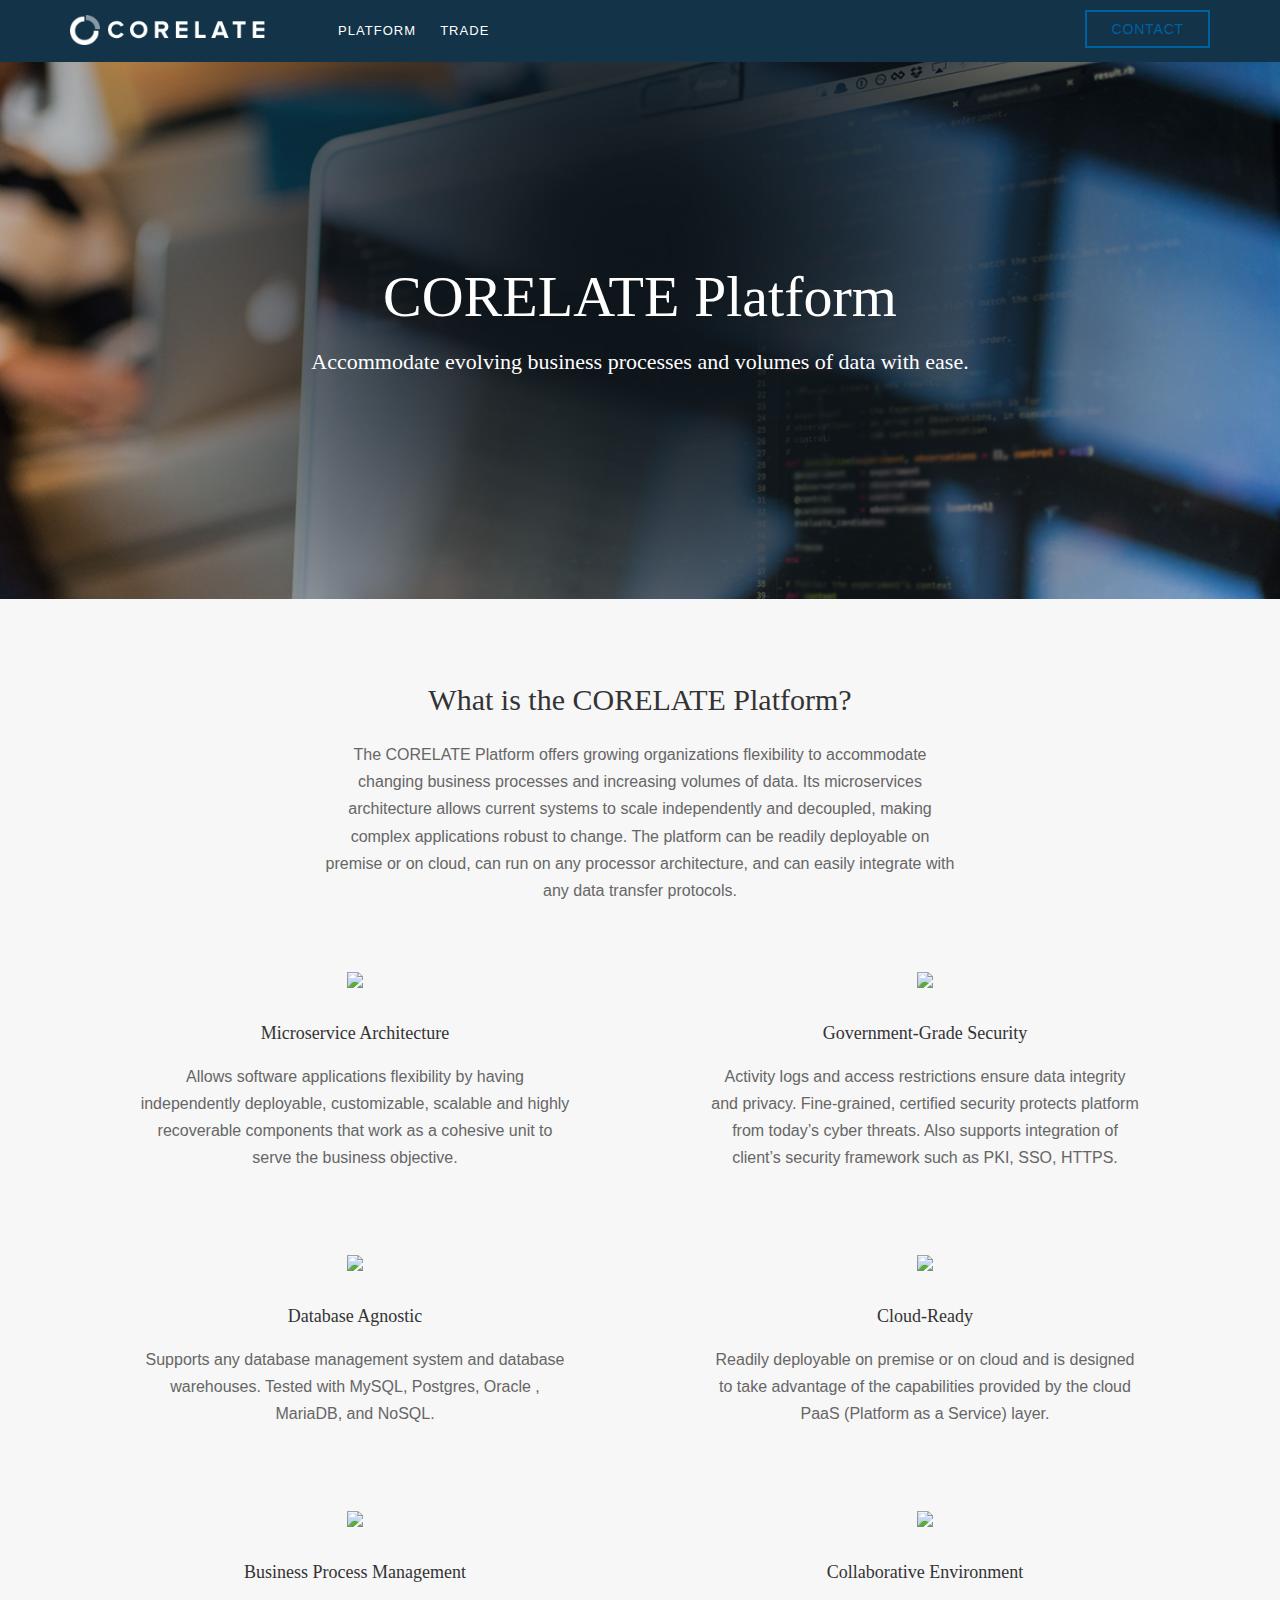
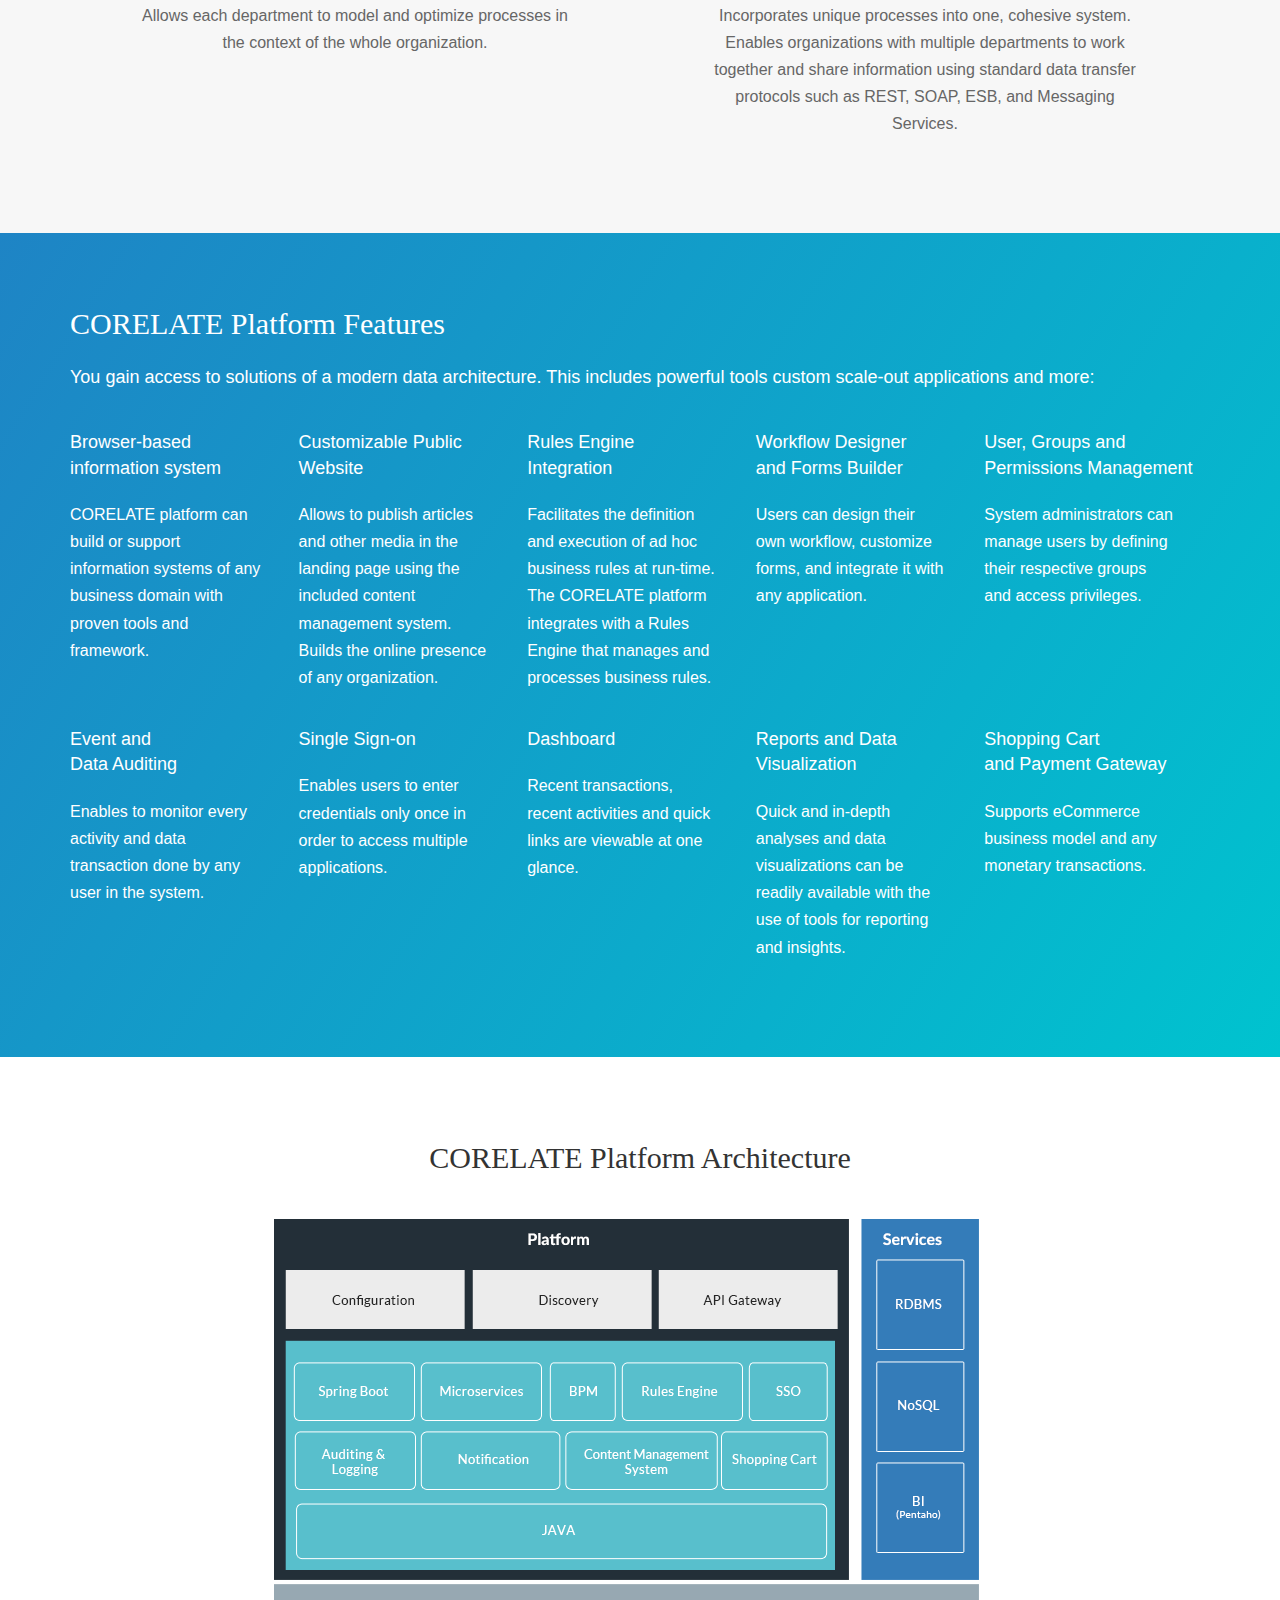
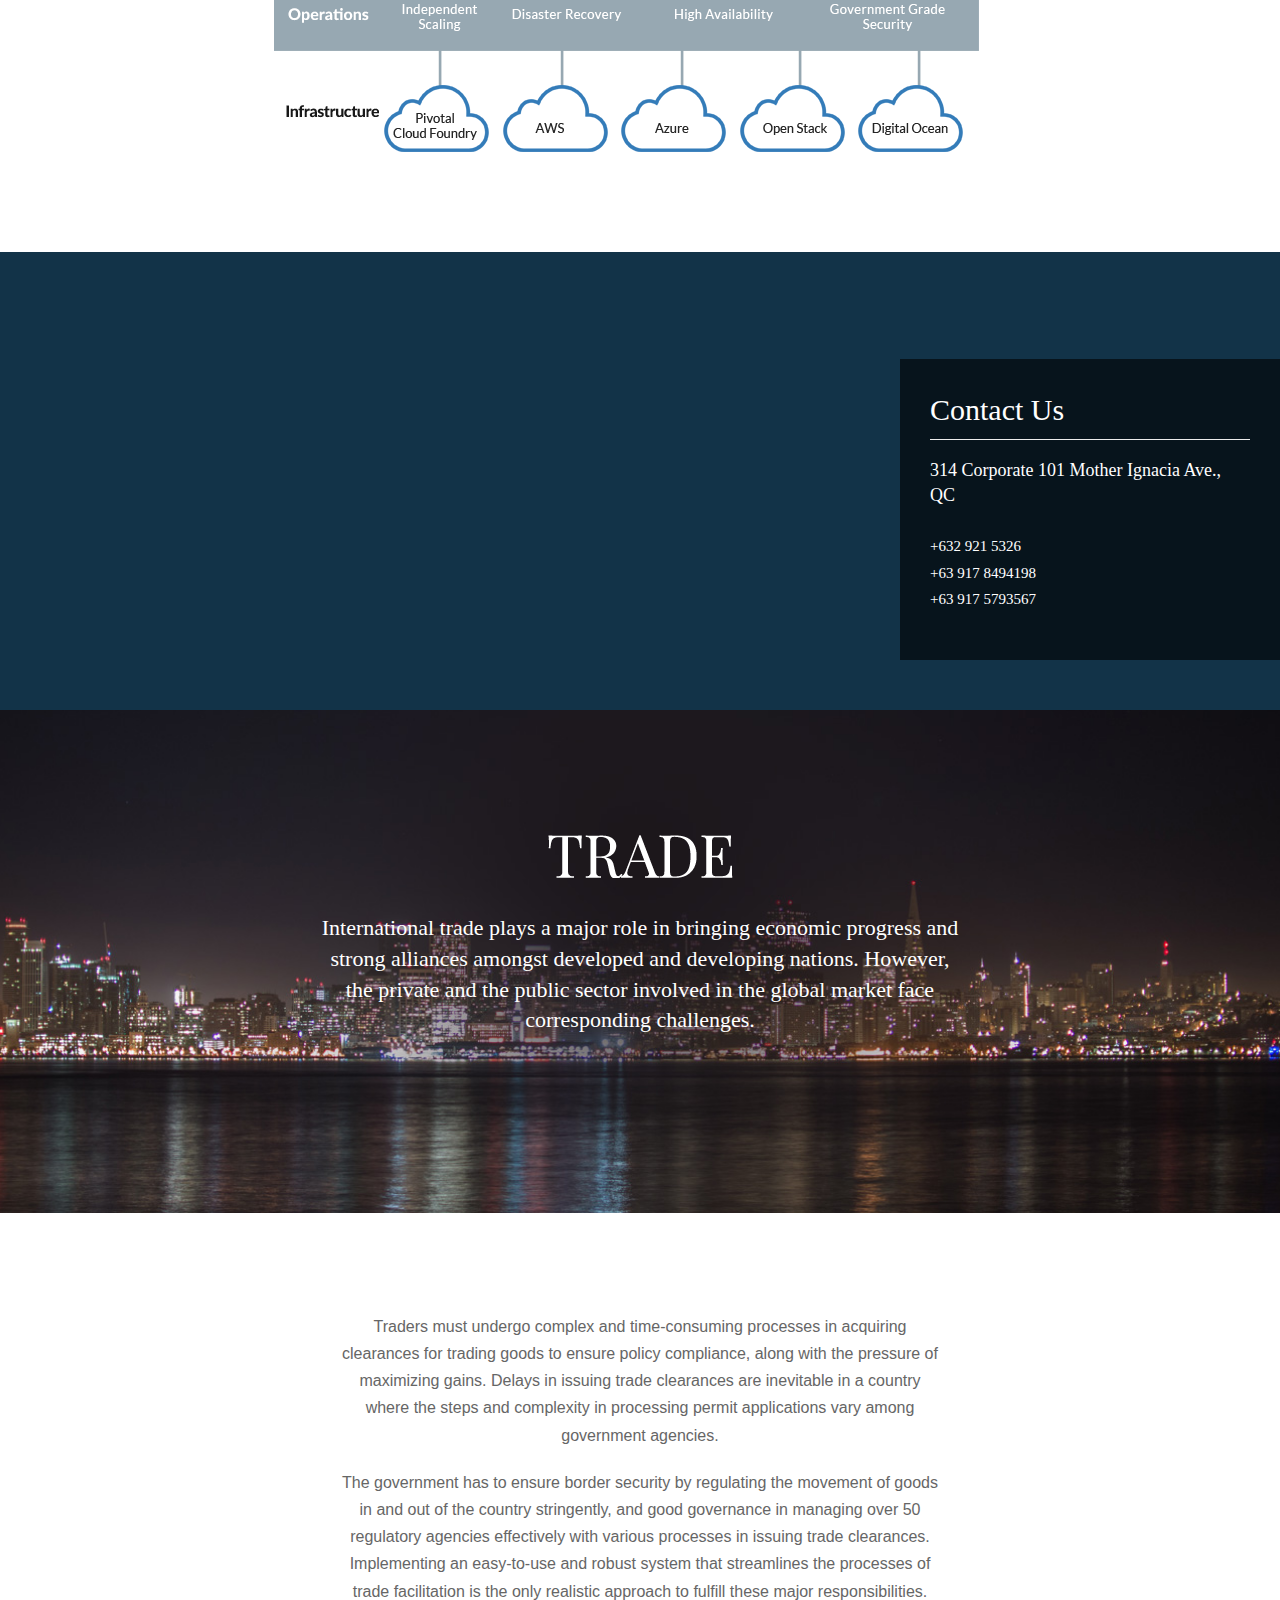
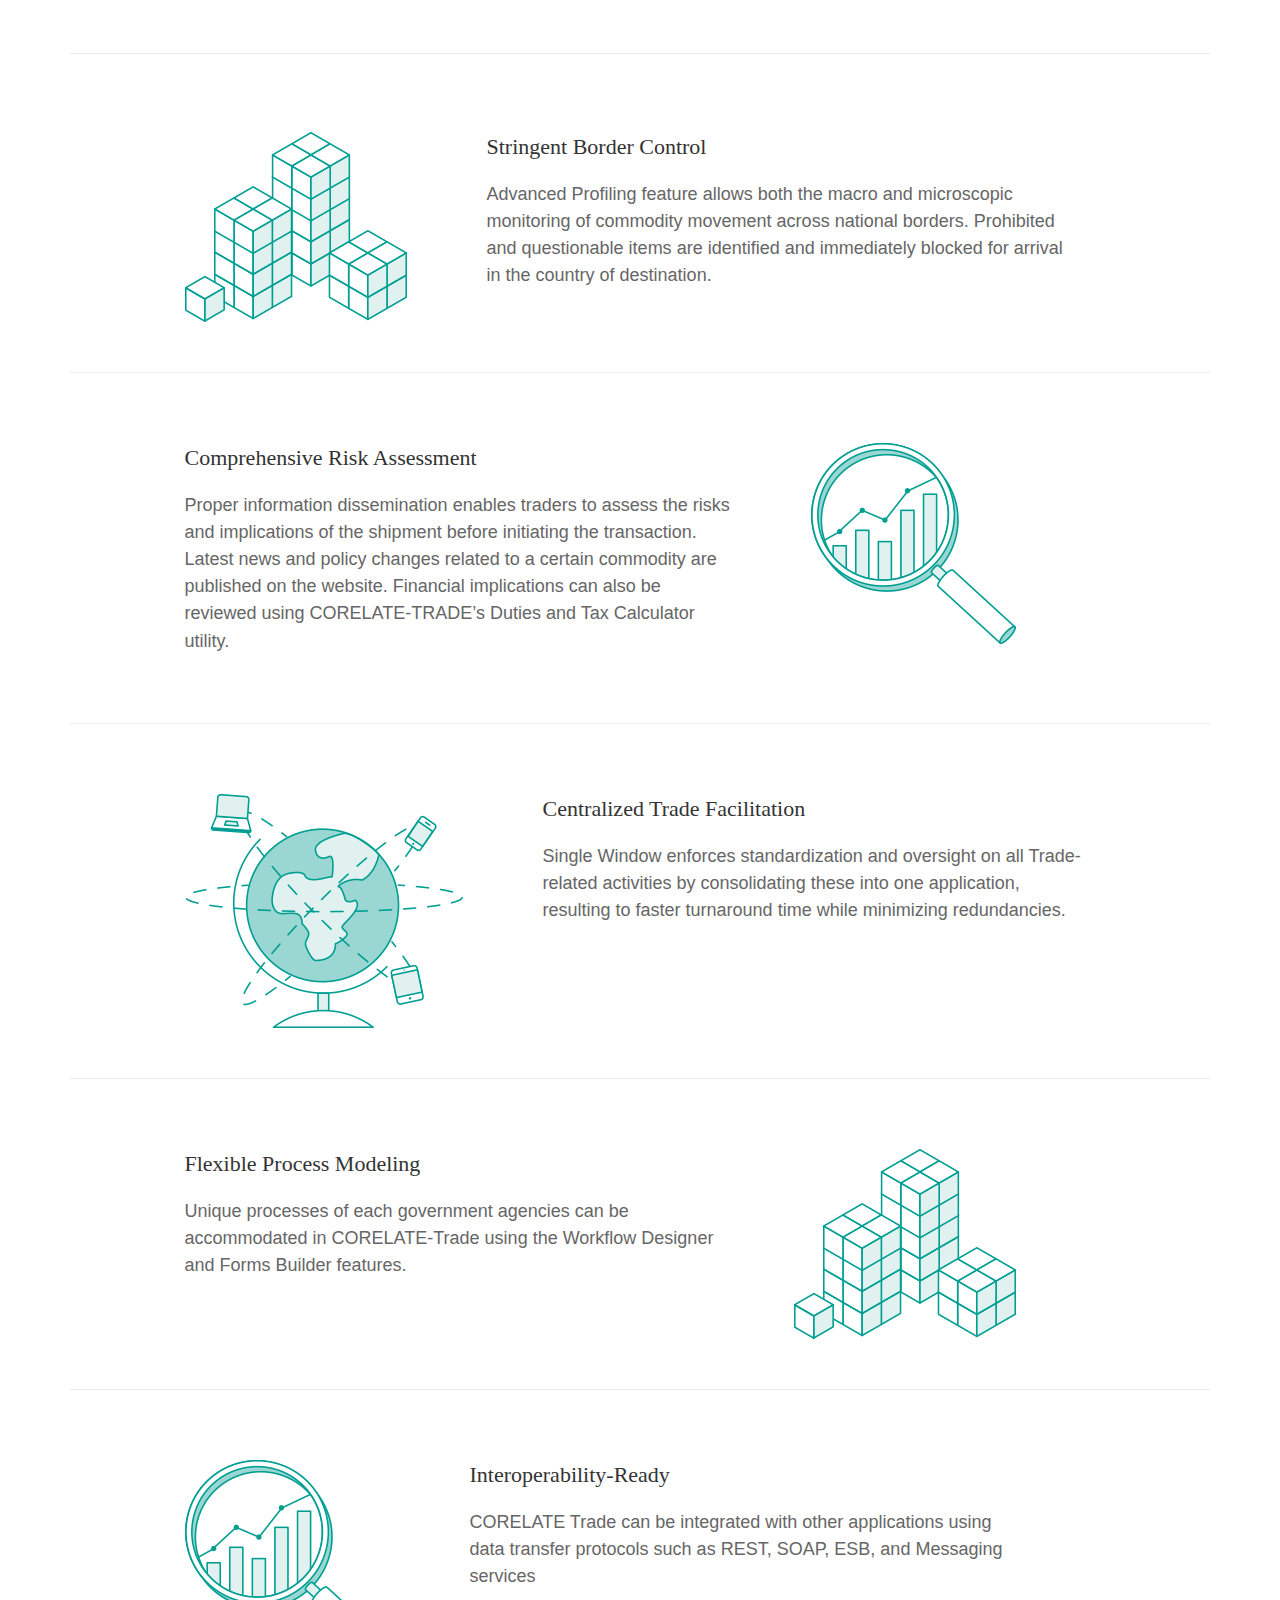
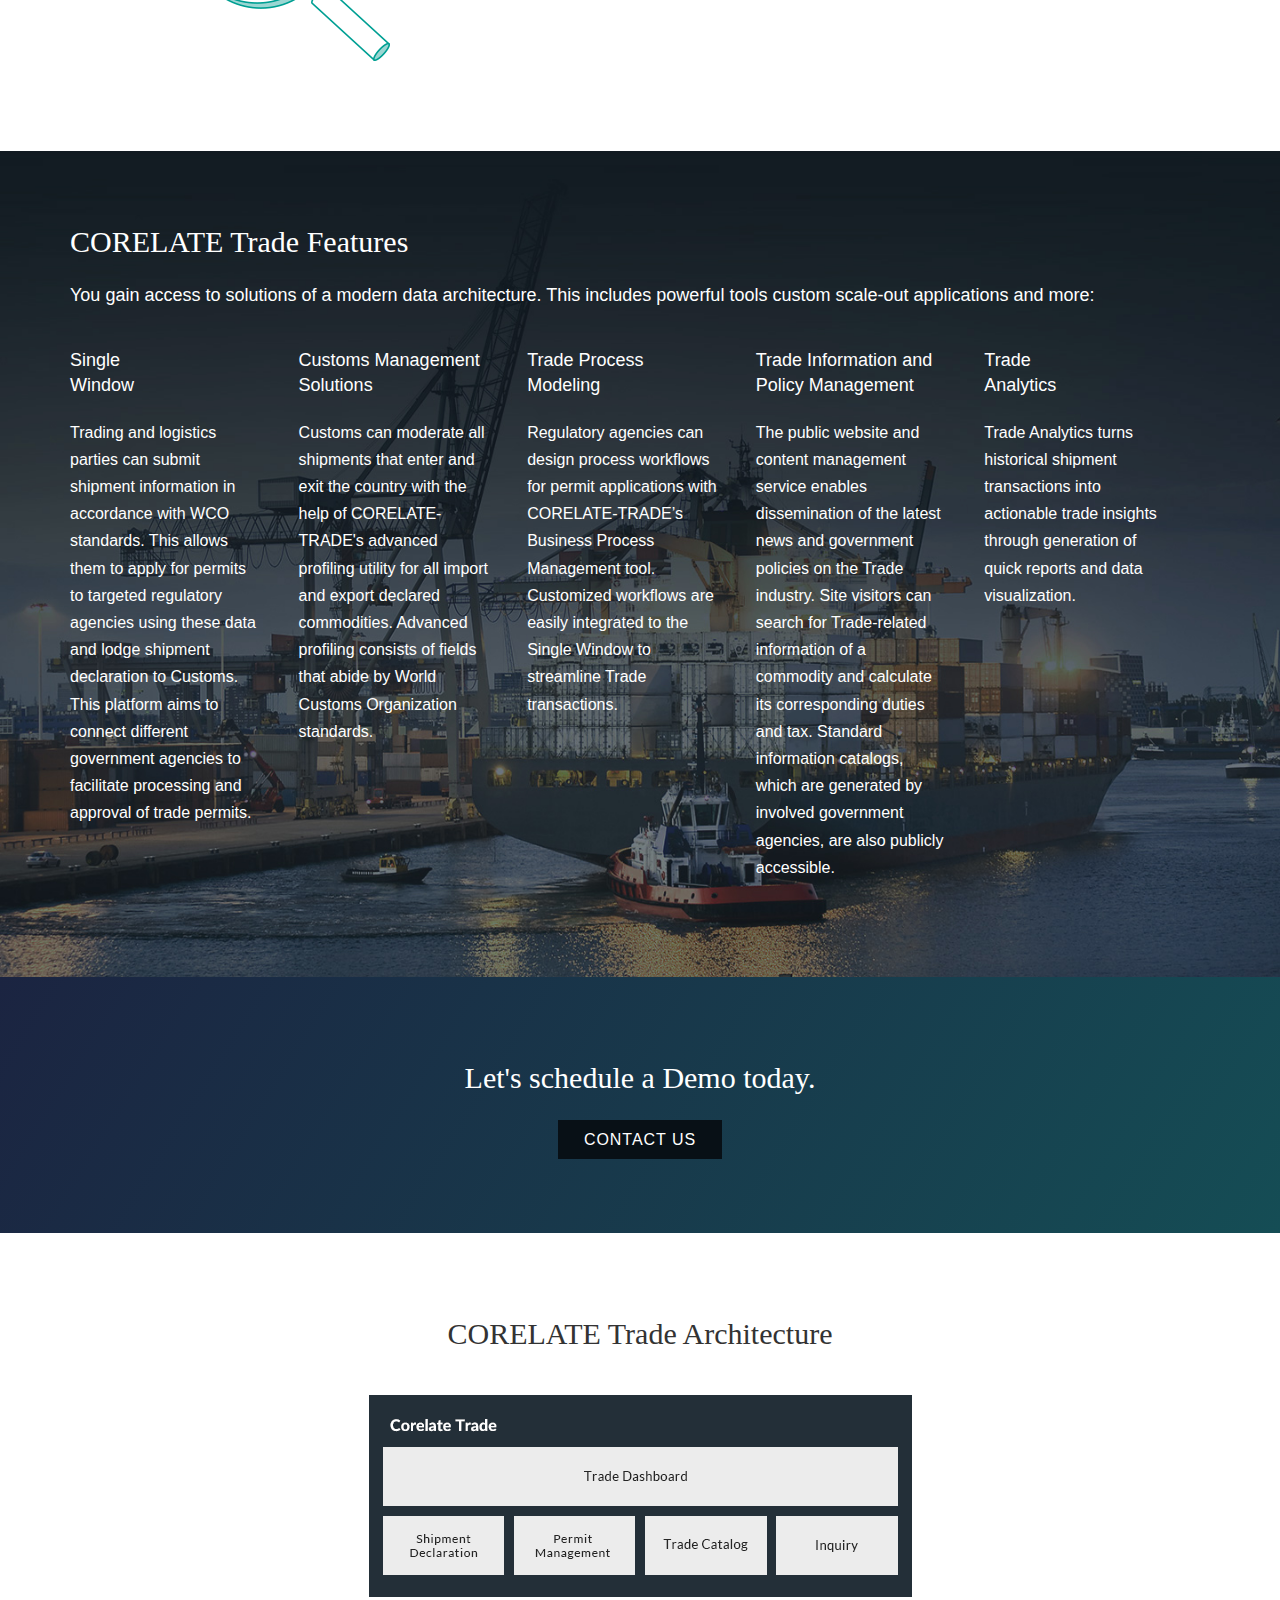
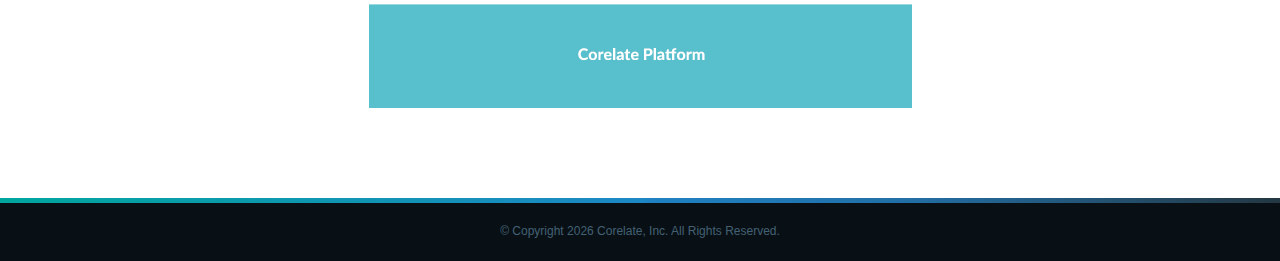
==== commit 332e518d: "contact section update" ====
--- a/backup.html
+++ b/backup.html
@@ -1209,7 +1209,7 @@
 
                         </ul>
                         <div class="cta empty">
-                            <a class="contactpopuplink">Contact</a>
+                            <a class="contactpopuplink" href="#contact">Contact</a>
                         </div>
                         <ul class="downloadsdocs hide" style="transform: translate(0px, 0px);">
                         <li>
@@ -1602,7 +1602,7 @@
                     <div class="h2 white superthin">Let's schedule a Demo today.</div>
                     <br>
                     <div class="cta darknavy">
-                        <a class="contactpopuplink">Contact Us</a>
+                        <a class="contactpopuplink" href="#contact">Contact Us</a>
                     </div>
                 </div>
             </div>
--- a/files_files/application-1.css
+++ b/files_files/application-1.css
@@ -10842,6 +10842,9 @@
 body#home #contact {
     padding: 0;
 }
+body#home #demo{
+    padding: 80px 0;
+}
 
 body#home #contact .cta {
     margin-top: 10px;
